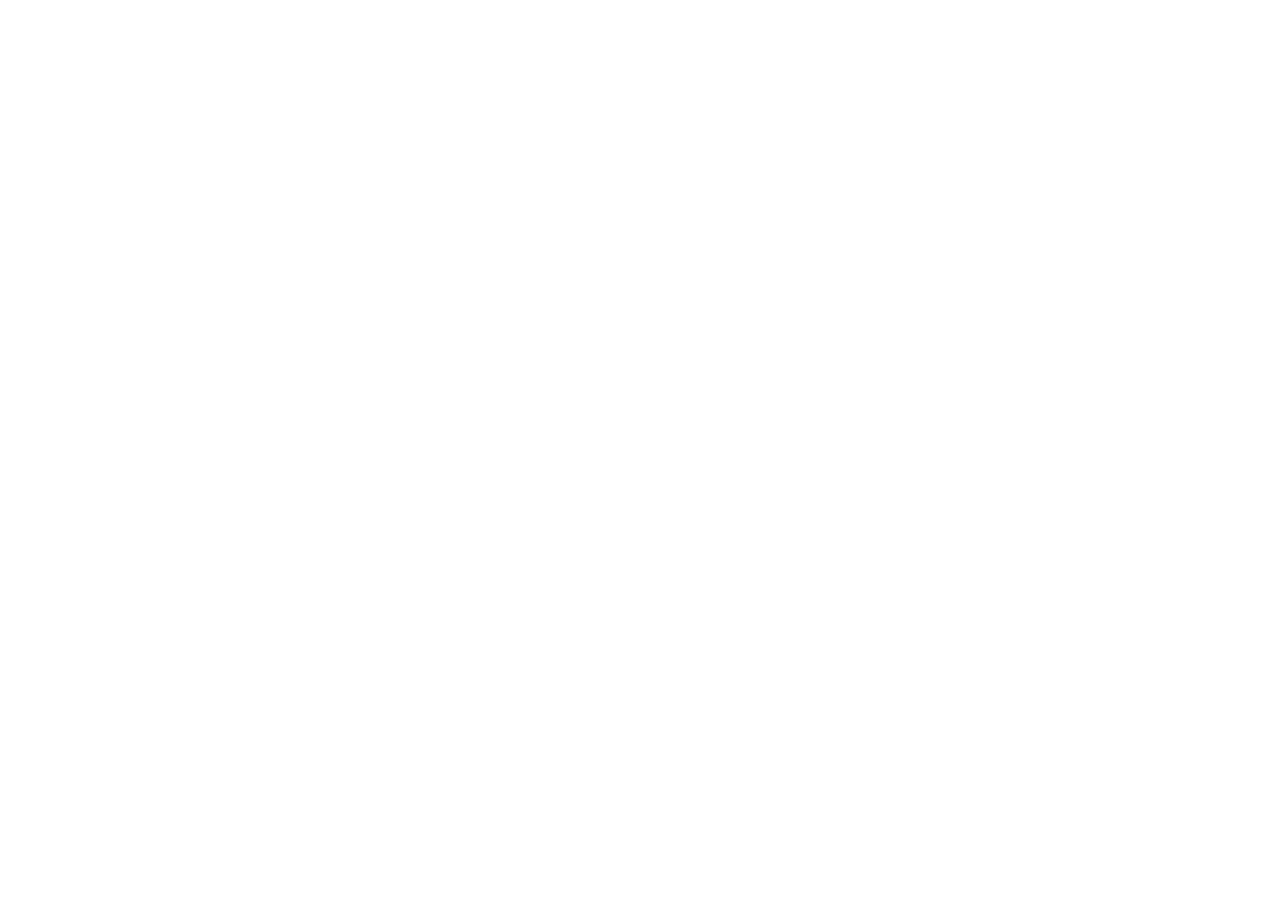
==== index.html @ 752fccca "Initial commit" ====
<!DOCTYPE html>
<html lang="en">
<head>
    <meta charset="UTF-8">
    <meta http-equiv="X-UA-Compatible" content="IE=edge">
    <meta name="viewport" content="width=device-width, initial-scale=1.0">
    <title>Landing page</title>
</head>
<body>
    
</body>
</html>
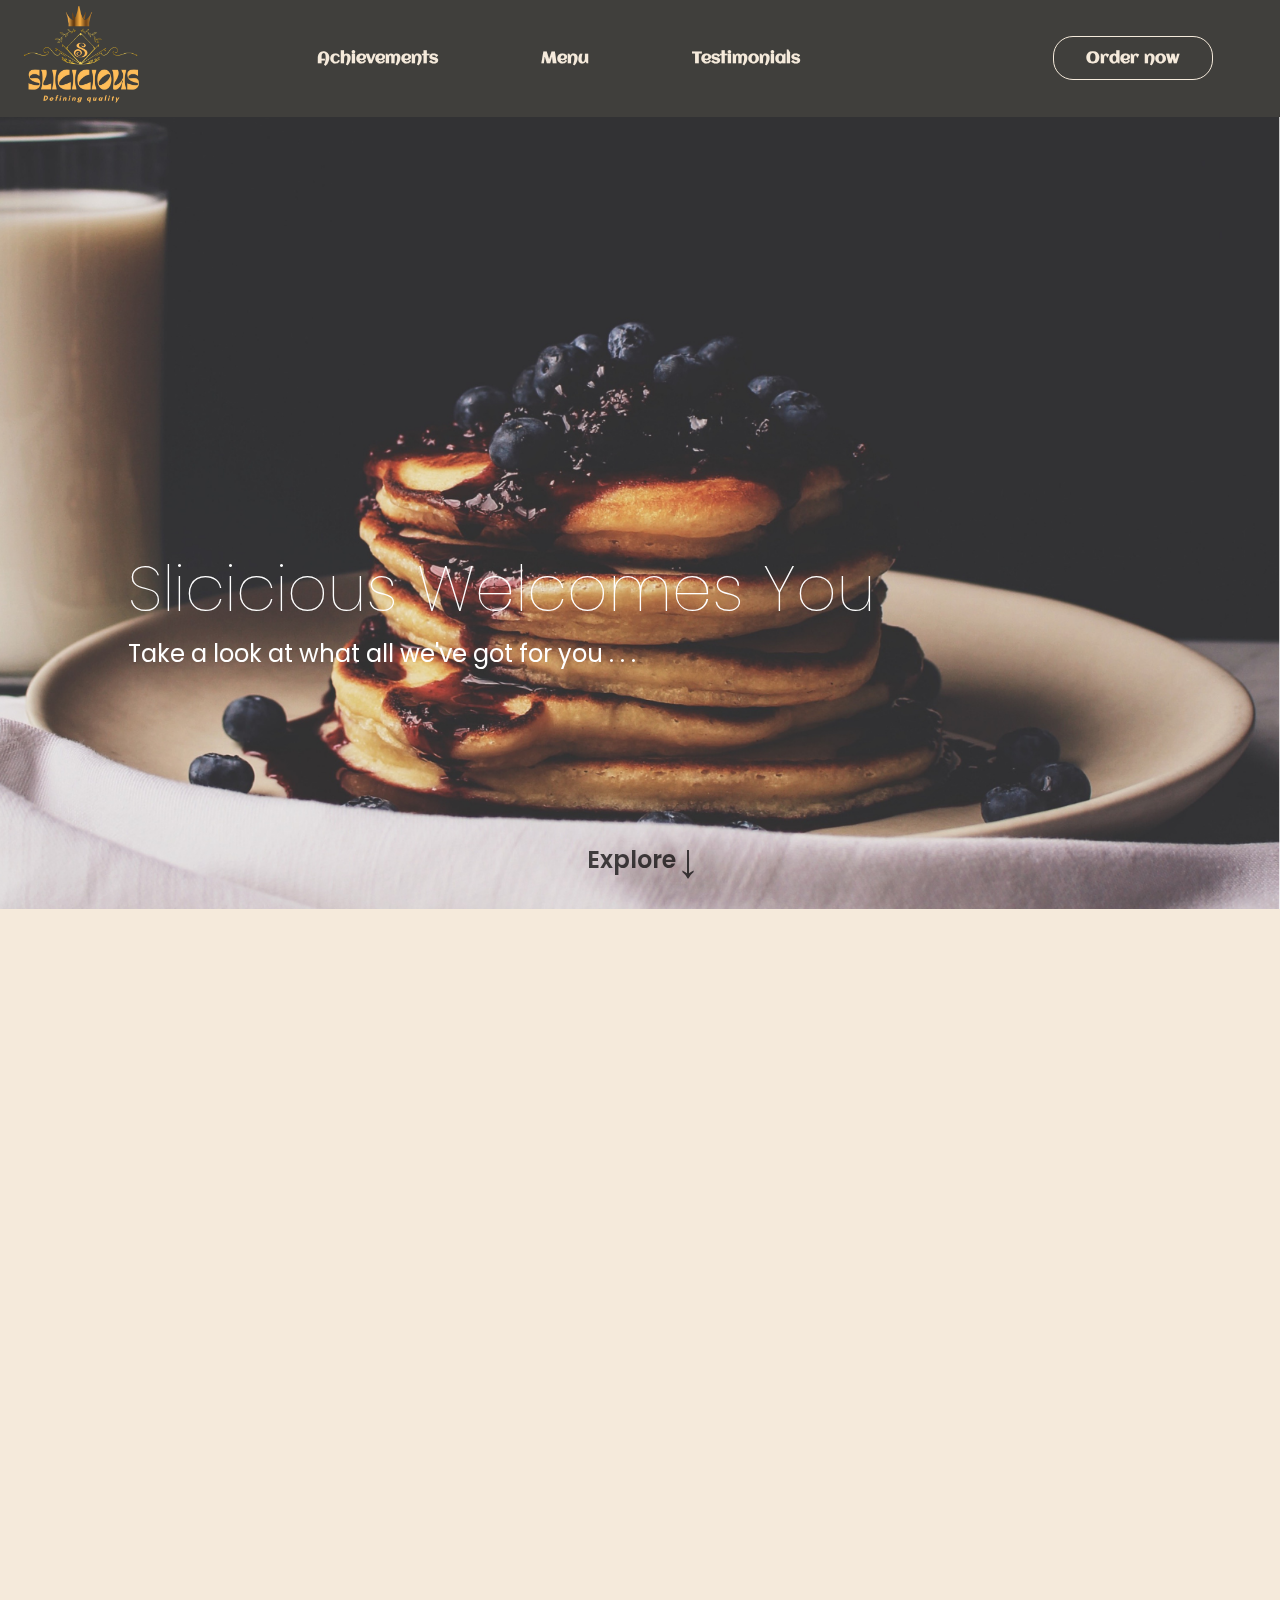
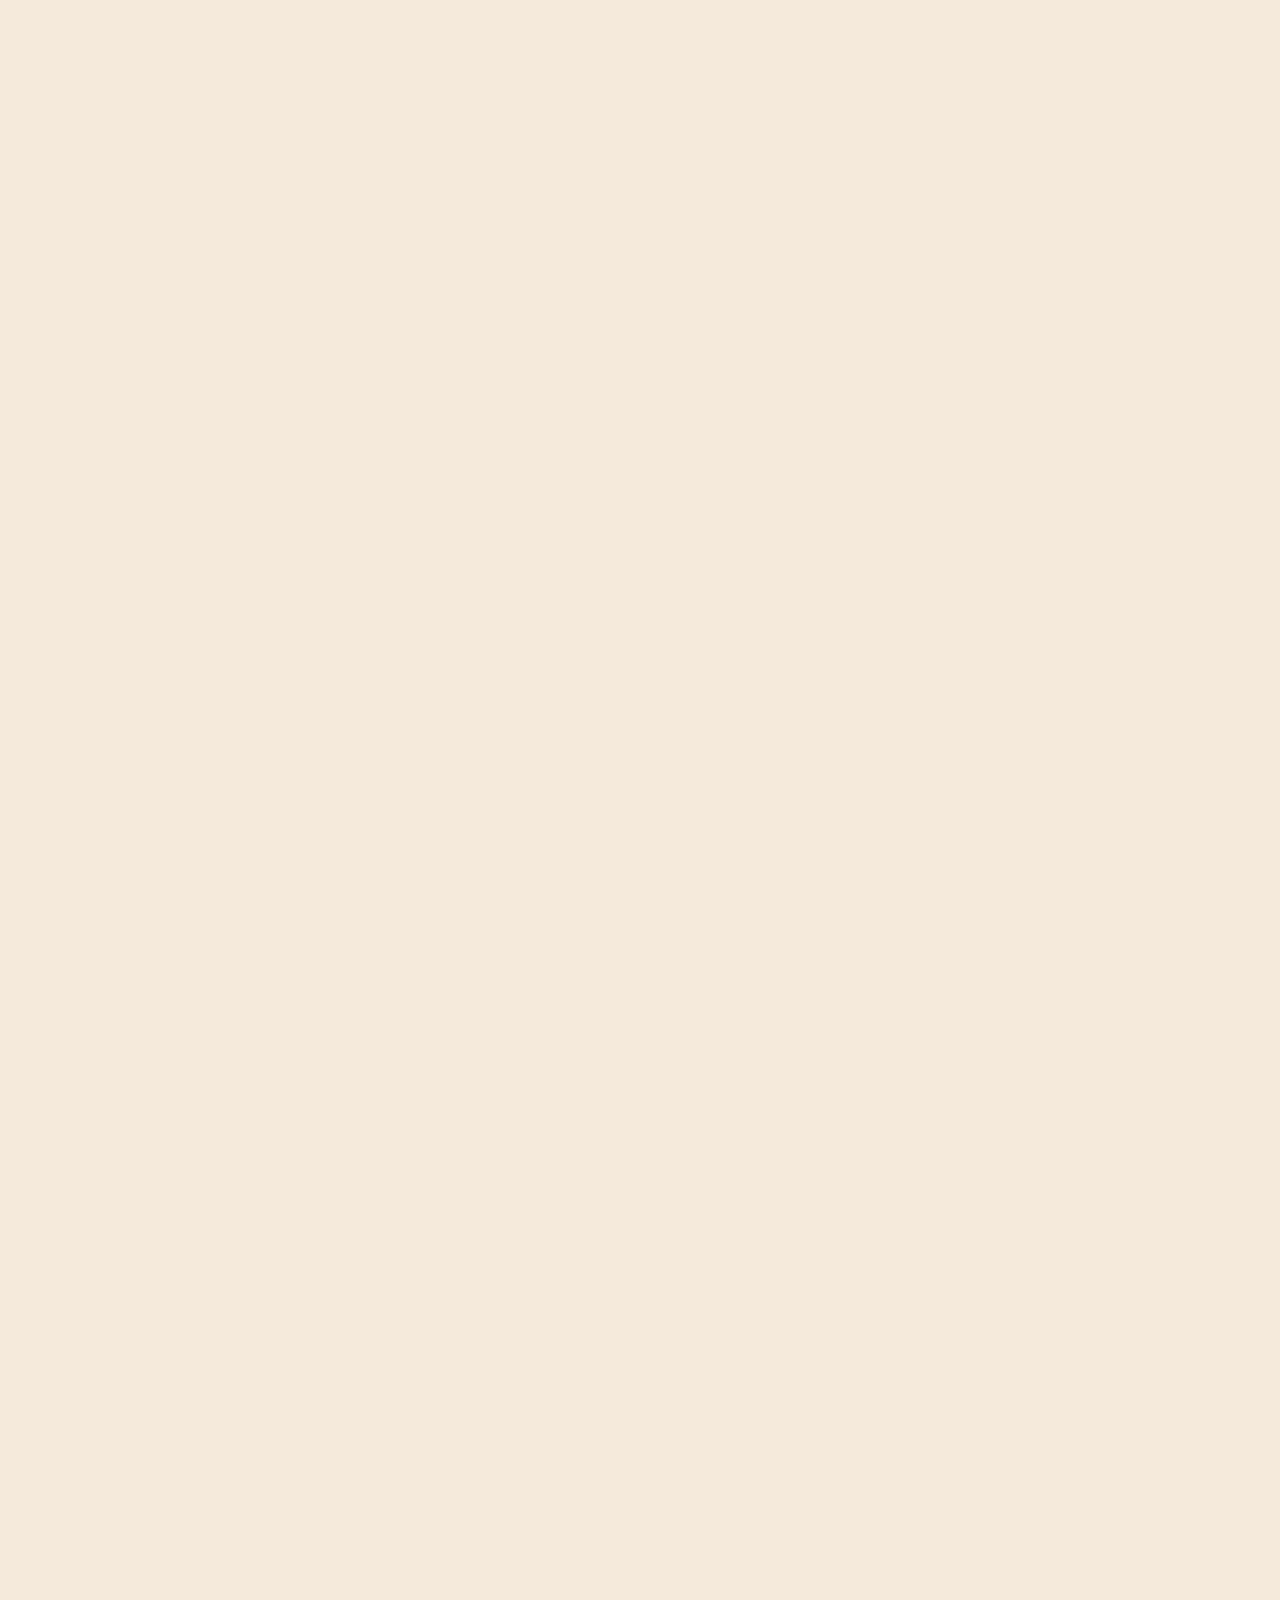
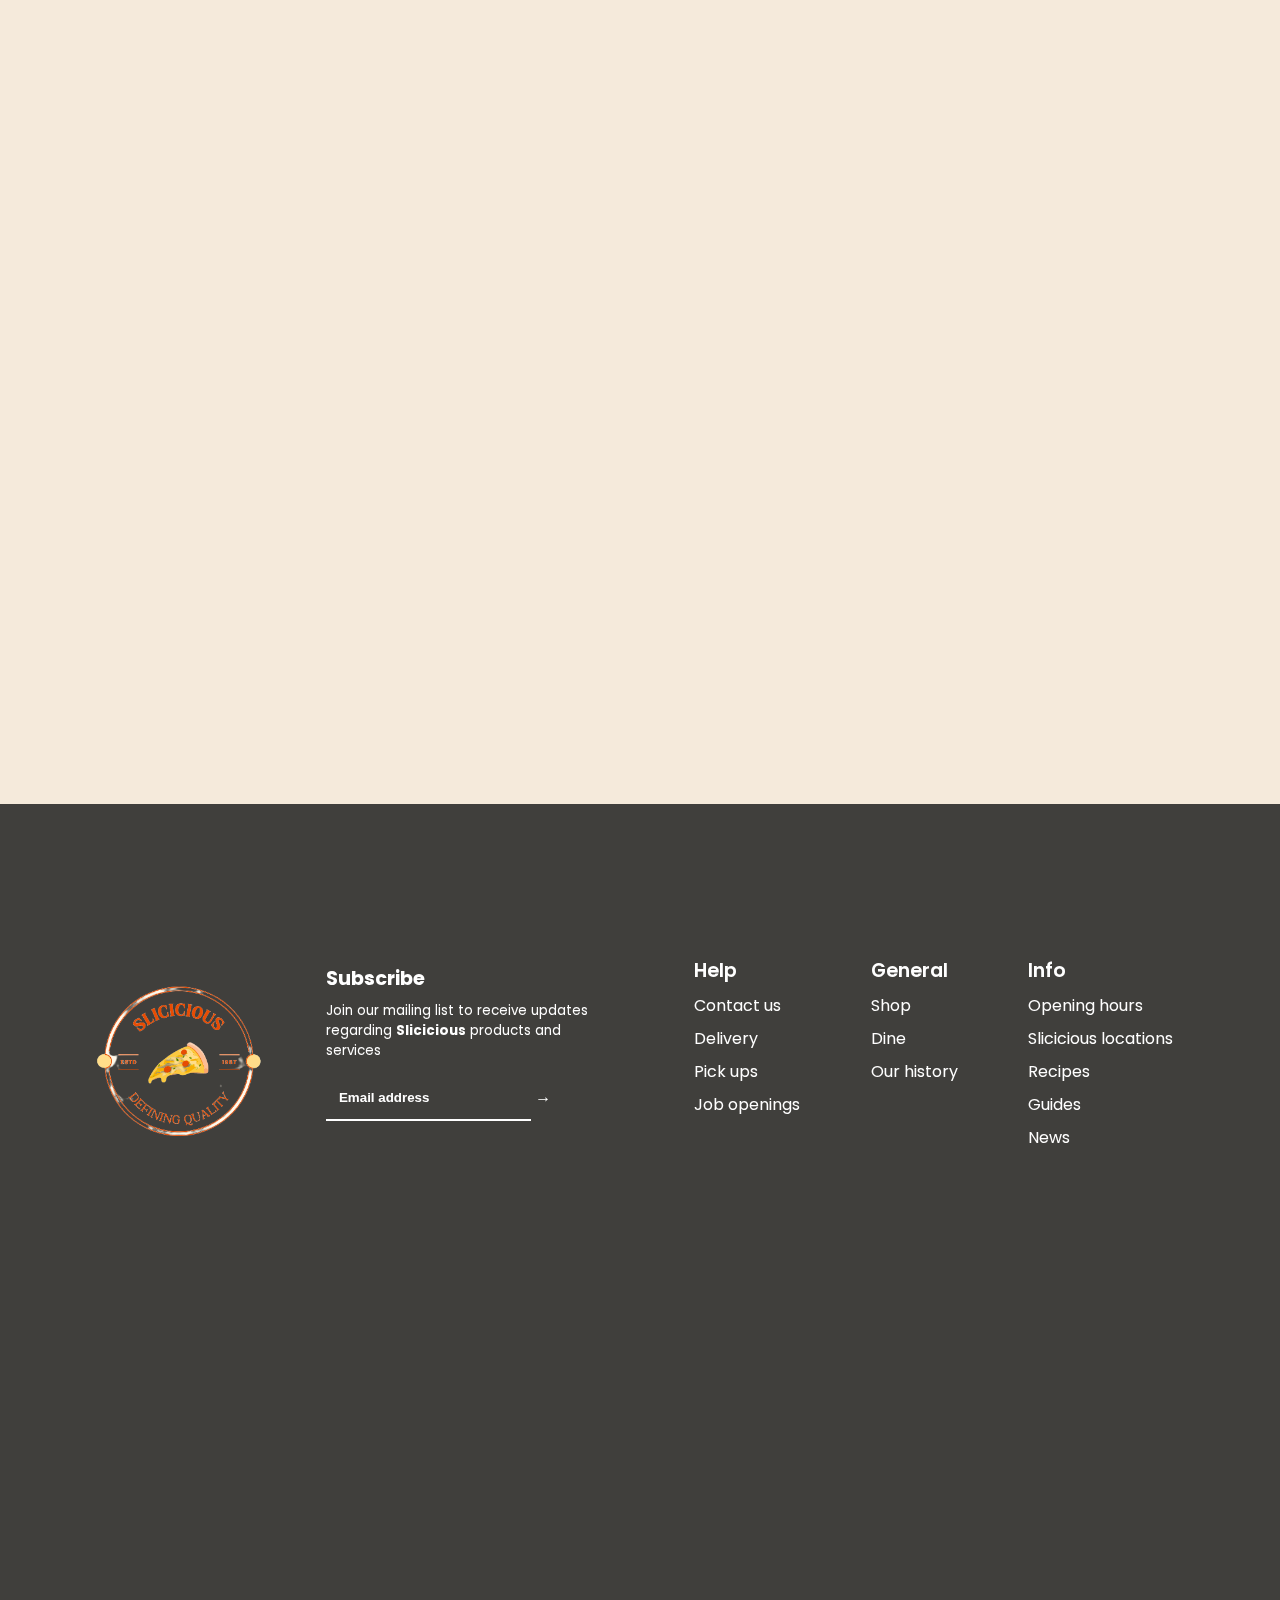
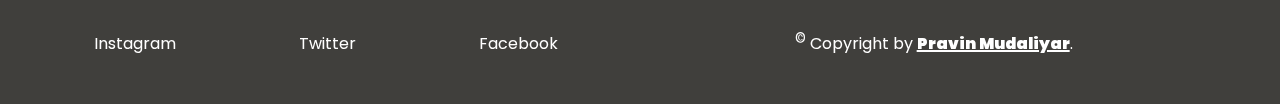
==== commit 5ed6b32e: "Pasted all" ====
--- a/index.html
+++ b/index.html
@@ -1,12 +1,351 @@
 <!DOCTYPE html>
 <html lang="en">
+
 <head>
     <meta charset="UTF-8">
     <meta http-equiv="X-UA-Compatible" content="IE=edge">
     <meta name="viewport" content="width=device-width, initial-scale=1.0">
-    <title>Landing page</title>
+    <title>Slicicious</title>
+    <link rel="stylesheet" href="./css/util.css">
+    <link rel="stylesheet" href="./css/style.css">
+    <!-- As module pattern would be just too much for this complete Web Dev course, just create a new JS file for each feature. -->
+    <script src="./js/navbar.js" defer></script>
+    <script src="./js/carousel.js" defer></script>
+    <script src="./js/menu.js" defer></script>
+    <script src="./js/testimonials.js" defer></script>
+    <script src="./js/modal.js" defer></script>
+    <script src="./js/smoothRevealing.js" defer></script>
 </head>
+
 <body>
-    
+    <div class="follow_along_background | follow_along_background_styling"></div>
+    <div class="void_space hidden"></div>
+    <header class="header | header_styling">
+        <nav class="navigation_bar">
+            <div class="logo_container">
+                <a href="#">
+                    <img src="./img/slicicious-logo-1.png" alt="Slicicious logo" class="restaurant_logo">
+                </a>
+            </div>
+            <ul class="nav_items_container">
+                <li class="nav_item"><a class="nav_link" href="#section--awards">Achievements</a></li>
+                <li class="nav_item"><a class="nav_link" href="#section--menu">Menu</a></li>
+                <li class="nav_item"><a class="nav_link" href="#section--testimonials">Testimonials</a></li>
+                <li class="nav_item active"><a class="btn | btn_modal" href="#">Order now</a></li>
+            </ul>
+        </nav>
+    </header>
+    <main>
+        <section class="hero_section | hero_section_styling">
+            <div class="hero_content_container">
+                <h1 class="hero_title">Slicicious Welcomes You</h1>
+                <p class="hero_description">Take a look at what all we've got for you . . .</p>
+            </div>
+            <div class="explore_more_container">
+                <a href="#">Explore <span class="down_arrow">&darr;</span></a>
+            </div>
+        </section>
+        <!-- Funky carousel: -->
+        <section class="section section--1" id="section--awards">
+            <div class="section_title">
+                <h2 class="section_heading">Something that makes us standout...</h2>
+                <p class="section_intro">The only way to climb at the top: customer satisfaction. That's what has led us to
+                    where we are.</p>
+            </div>
+            <div class="awards_container">
+                <div class="awards_description_container">
+                    <ul class="awards_list_container">
+                        <li>
+                            <span class="award_name">Restaurant of the year 2020-2021</span> => Lorem ipsum dolor sit
+                            amet consectetur, adipisicing elit. Temporibus laboriosam velit, molestiae
+                        </li>
+                        <li>
+                            <span class="award_name">Baker of the year 2019-2020</span> => Lorem ipsum dolor sit amet
+                            consectetur, adipisicing elit. Temporibus laboriosam velit, molestiae
+                        </li>
+                        <li>
+                            <span class="award_name">QSR chain of the year 2021-2022</span> => Lorem ipsum dolor sit
+                            amet consectetur, adipisicing elit. Temporibus laboriosam velit, molestiae
+                        </li>
+                        <li>
+                            <span class="award_name">Independent restaurant of the year 2021-2022</span> => Lorem ipsum
+                            Temporibus laboriosam velit, molestiae
+                        </li>
+                    </ul>
+                </div>
+                <div class="flex_center | carousel_container">
+                    <div class="flex_center | slide | slide_styling slide-1 left_extreme"></div>
+                    <div class="flex_center | slide | slide_styling slide-2 prev_slide"></div>
+                    <div class="flex_center | slide | slide_styling slide-3 active_slide"></div>
+                    <div class="flex_center | slide | slide_styling slide-4 next_slide"></div>
+                    <div class="flex_center | slide | slide_styling slide-5 right_extreme"></div>
+                </div>
+            </div>
+        </section>
+        <!-- "Menu" using Tabbed component: -->
+        <section class="section section--2" id="section--menu">
+            <div class="section_title">
+                <h2 class="section_heading">Our food items that are worth boasting...</h2>
+                <p class="section_intro">The mission is simple: serve delicious and affordable food that showcases our
+                    vision to revolutionize the industry.</p>
+            </div>
+            <div class="menu_container">
+                <div class="menu_tabs_container">
+                    <button class="btn | menu_tab | menu_tab_styling menu_tab--active" data-tab="1">
+                        <!-- <span class="bold">M</span>ost popular -->
+                        <span class="bold">P</span>opular
+                    </button>
+                    <button class="btn | menu_tab | menu_tab_styling" data-tab="2">
+                        <span class="bold">S</span>ides
+                    </button>
+                    <button class="btn | menu_tab | menu_tab_styling" data-tab="3">
+                        <span class="bold">D</span>rinks
+                    </button>
+                </div>
+                <div class="menu_content_container">
+                    <div data-menu-content="1" class="menu_content | menu_content_styling menu_content-1">
+                        <div class="food_items">
+                            <h5 class="food_title | food_title_styling">Egg</h5>
+                            <div class="dish">
+                                <h5 class="dish_title">Masala omelette</h5>
+                                <p>Lorem ipsum dolor sit amet consectetur adipisicing elit. At, recusandae!</p>
+                            </div>
+                            <div class="dish">
+                                <h5 class="dish_title">Egg gravy</h5>
+                                <p>Lorem ipsum dolor sit amet consectetur adipisicing elit. At, recusandae!</p>
+                            </div>
+                            <div class="dish">
+                                <h5 class="dish_title">Egg fried rice</h5>
+                                <p>Lorem ipsum dolor sit amet consectetur adipisicing elit. At, recusandae!</p>
+                            </div>
+                        </div>
+                        <div class="food_items">
+                            <h5 class="food_title | food_title_styling">Pizza</h5>
+                            <div class="dish">
+                                <h5 class="dish_title">Pepperoni Pizza</h5>
+                                <p>Lorem ipsum dolor sit amet consectetur adipisicing elit. At, recusandae!</p>
+                            </div>
+                            <div class="dish">
+                                <h5 class="dish_title">Cheesy Vegetable Pizza</h5>
+                                <p>Lorem ipsum dolor sit amet consectetur adipisicing elit. At, recusandae!</p>
+                            </div>
+                            <div class="dish">
+                                <h5 class="dish_title">Tandoori Paneer Pizza</h5>
+                                <p>Lorem ipsum dolor sit amet consectetur adipisicing elit. At, recusandae!</p>
+                            </div>
+                        </div>
+                    </div>
+                    <div data-menu-content="2" class="menu_content | menu_content_styling menu_content-2 hidden">
+                        <div class="food_items">
+                            <h5 class="food_title | food_title_styling">Salads</h5>
+                            <div class="dish">
+                                <h5 class="dish_title">Tomato Salad with Mint</h5>
+                                <p>Lorem ipsum dolor sit amet consectetur adipisicing elit. At, recusandae!</p>
+                            </div>
+                            <div class="dish">
+                                <h5 class="dish_title">Sprouted Mung Bean Salad</h5>
+                                <p>Lorem ipsum dolor sit amet consectetur adipisicing elit. At, recusandae!</p>
+                            </div>
+                            <div class="dish">
+                                <h5 class="dish_title">Avocado Salad</h5>
+                                <p>Lorem ipsum dolor sit amet consectetur adipisicing elit. At, recusandae!</p>
+                            </div>
+                        </div>
+                        <div class="food_items">
+                            <h5 class="food_title | food_title_styling">Dumplings</h5>
+                            <div class="dish">
+                                <h5 class="dish_title">Chilly Momo</h5>
+                                <p>Lorem ipsum dolor sit amet consectetur adipisicing elit. At, recusandae!</p>
+                            </div>
+                            <div class="dish">
+                                <h5 class="dish_title">Tandoori Momo</h5>
+                                <p>Lorem ipsum dolor sit amet consectetur adipisicing elit. At, recusandae!</p>
+                            </div>
+                            <div class="dish">
+                                <h5 class="dish_title">Kesari Modak</h5>
+                                <p>Lorem ipsum dolor sit amet consectetur adipisicing elit. At, recusandae!</p>
+                            </div>
+                        </div>
+                    </div>
+                    <div data-menu-content="3" class="menu_content | menu_content_styling menu_content-3 hidden">
+                        <div class="food_items">
+                            <h5 class="food_title | food_title_styling">Soft Drinks</h5>
+                            <div class="dish">
+                                <h5 class="dish_title">Diet Coke</h5>
+                                <p>Lorem ipsum dolor sit amet consectetur adipisicing elit. At, recusandae!</p>
+                            </div>
+                            <div class="dish">
+                                <h5 class="dish_title">Coke Zero</h5>
+                                <p>Lorem ipsum dolor sit amet consectetur adipisicing elit. At, recusandae!</p>
+                            </div>
+                            <div class="dish">
+                                <h5 class="dish_title">Coca Cola</h5>
+                                <p>Lorem ipsum dolor sit amet consectetur adipisicing elit. At, recusandae!</p>
+                            </div>
+                        </div>
+                        <div class="food_items">
+                            <h5 class="food_title | food_title_styling">Beverages</h5>
+                            <div class="dish">
+                                <h5 class="dish_title">Lassi</h5>
+                                <p>Lorem ipsum dolor sit amet consectetur adipisicing elit. At, recusandae!</p>
+                            </div>
+                            <div class="dish">
+                                <h5 class="dish_tile">Masala Chaas</h5>
+                                <p>Lorem ipsum dolor sit amet consectetur adipisicing elit. At, recusandae!</p>
+                            </div>
+                            <div class="dish">
+                                <h5 class="dish_tile">Neera</h5>
+                                <p>Lorem ipsum dolor sit amet consectetur adipisicing elit. At, recusandae!</p>
+                            </div>
+                        </div>
+                    </div>
+                </div>
+            </div>
+        </section>
+        <!-- Follow along dropdown for "Tesimonials": -->
+        <section class="section section--3" id="section--testimonials">
+            <div class="section_title">
+                <h2 class="section_heading">Here's what our Happy clients wish to say...</h2>
+                <p class="section_intro">The quality we serve is what makes the guests want to return week after
+                    week.</p>
+            </div>
+            <div class="testimonials_container">
+                <div class="testimonial">
+                    <div class="testimonial_header">
+                        <div class="ratings_container">&#9734; &#9734; &#9734; &#9734; &#9733;</div>
+                        <div class="testimonial_profile_container">
+                            <img class="testimonial_photo | testimonial_photo_styling" src="./img/profile-avatar.png"
+                                alt="testimonial_avatar">
+                            <div class="testimonal_identity">
+                                <h5>Gordon Ramsay</h5>
+                                <p>Johnstone, UK</p>
+                            </div>
+                        </div>
+                    </div>
+                    <div class="testimonial_dropdown | testimonial_dropdown_styling">
+                        <p>Thank you for the dinner last night. It was amazing!! I have to say it’s the best meal I've
+                            had in quite some time. You will definitely be seeing more of me eating at your
+                            establishment.
+                            My wife was very impressed and we can’t wait for our parents to come visit so that we can
+                            share our new favorite place with them.</p>
+                    </div>
+                </div>
+                <div class="testimonial">
+                    <div class="testimonial_header">
+                        <div class="ratings_container">&#9734; &#9734; &#9734; &#9734; &#9733;</div>
+                        <div class="testimonial_profile_container">
+                            <img class="testimonial_photo | testimonial_photo_styling" src="./img/profile-avatar.png"
+                                alt="testimonial_avatar">
+                            <div class="testimonal_identity">
+                                <h5>Virat Kohli</h5>
+                                <p>Delhi, India</p>
+                            </div>
+                        </div>
+                    </div>
+                    <div class="testimonial_dropdown | testimonial_dropdown_styling">
+                        <p>WOW!!! What an outstanding dinner you prepared on the Friday evening!!! It was
+                            an honor for me to be invited and experience firsthand your incredible culinary gift!
+                            Mozzarella Pizza seems soooooooo inadequate!
+                        </p>
+                    </div>
+                </div>
+                <div class="testimonial">
+                    <div class="testimonial_header">
+                        <div class="ratings_container">&#9734; &#9734; &#9734; &#9734; &#9733;</div>
+                        <div class="testimonial_profile_container">
+                            <img class="testimonial_photo | testimonial_photo_styling" src="./img/profile-avatar.png"
+                                alt="testimonial_avatar">
+                            <div class="testimonal_identity">
+                                <h5>Park Jimin</h5>
+                                <p>Busan, S Korea</p>
+                            </div>
+                        </div>
+                    </div>
+                    <div class="testimonial_dropdown | testimonial_dropdown_styling">
+                        <p>Everyone had a wonderful time at <strong>The Slicicious</strong> last night.
+                            As expected, the food was delicious and our servers were so friendly and helpful – we loved
+                            them! It was a delightful experience all round. Thank you so much for hosting us. We hope we
+                            can come back again soon.</p>
+                    </div>
+                </div>
+            </div>
+        </section>
+        <!-- Maybe for "lazy loading": Have images of social-media, etc. and show lazy loading -->
+        <!-- <section class="section section--3" id="section--contact">
+            <div class="section_title">
+                <h2 class="section_heading">Help us know you better...</h2>
+                <p class="section_intro">Get in touch with us to understand how we became the leading marketer, with 95% customer retention rate via social links.</p>
+            </div>
+        </section> -->
+    </main>
+    <footer class="footer | footer_styling" id="follow--footer">
+        <div class="following_media">
+            <div class="logo_container">
+                <img style="background-color: transparent;" src="./img/slicicious-logo-2.png" alt="Slicicious logo">
+            </div>
+            <div class="subscribe">
+                <h6 class="subscribe_title">Subscribe</h6>
+                <p class="subscribe_description">Join our mailing list to receive updates regarding
+                    <strong>Slicicious</strong> products and services
+                </p>
+                <form>
+                    <label for="email">
+                        <input class="subscribe_email_input" type="email" id="email" placeholder="Email address"> &rarr;
+                    </label>
+                </form>
+            </div>
+            <div class="social_media">
+                <a href="#">Instagram</a>
+                <a href="#">Twitter</a>
+                <a href="#">Facebook</a>
+            </div>
+        </div>
+        <!-- <div class="opening_hours"></div> -->
+        <div class="footer_extras">
+            <ul class="help">
+                <li class="footer_extras_title">Help</li>
+                <li><a href="#">Contact us</a></li>
+                <li><a href="#">Delivery</a </li>
+                <li><a href="#">Pick ups</a></li>
+                <li><a href="#">Job openings</a></li>
+            </ul>
+            <ul class="general">
+                <li class="footer_extras_title">General</li>
+                <li><a href="#">Shop</a></li>
+                <li><a href="#">Dine</a></li>
+                <li><a href="#">Our history</a></li>
+            </ul>
+            <ul class="info">
+                <li class="footer_extras_title">Info</li>
+                <li><a href="#">Opening hours</a></li>
+                <li><a href="#">Slicicious locations</a></li>
+                <li><a href="#">Recipes</a></li>
+                <li><a href="#">Guides</a></li>
+                <li><a href="#">News</a></li>
+            </ul>
+            <p class="footer_copyright"> <sup>&copy;</sup> Copyright by <a href="#" class="author_footer">Pravin
+                    Mudaliyar</a>.</p>
+        </div>
+    </footer>
+    <div class="modal | modal_styling | invisible xTranslated_modal">
+        <h2 class="modal_title">Let us know the mouth-watering dish you wish to enjoy</h2>
+        <form class="modal_form | modal_form_styling">
+            <label for="recipe-name">
+                Recipe <input class="modal_form_input" type="text" id="recipe-name">
+            </label>
+            <label for="quantity">
+                Quantity <input class="modal_form_input" type="number" id="quantity">
+            </label>
+            <label for="address">
+                Address <textarea class="modal_form_input" id="address" cols="22"
+                    placeholder="Enter your home address"></textarea>
+            </label>
+            <input type="submit" class="btn order_btn" value="Order &rarr;">
+        </form>
+    </div>
+    <div class="overlay | overlay_styling | invisible">
+        <div class="close_modal_btn">&times;</div>
+    </div>
 </body>
+
 </html>--- a/css/util.css
+++ b/css/util.css
@@ -0,0 +1,171 @@
+@import url('https://fonts.googleapis.com/css2?family=Aclonica&family=Great+Vibes&family=Poppins:ital,wght@0,200;0,300;0,400;0,500;0,600;0,700;0,800;0,900;1,200;1,400&display=swap');
+
+*,
+*::before,
+*::after {
+    /* margin: 0;
+    padding: 0; */
+    box-sizing: border-box;
+}
+
+:root {
+    /*
+    ff-primary, ff-serif, fw-n, fw-m, fw-b, fs-1, fs-2, fs-h1(h1 tag), fs-p(p tag).
+    */
+    --ff-primary: 'Poppins', sans-serif;
+    --ff-secondary: 'Aclonica', sans-serif;
+    --ff-cursive: 'Great Vibes', cursive;
+
+    --clr-light-100: white;
+
+    /* TODO: Changes made here should be copied to Notion's util-file: */
+
+    --clr-primary-100: rgb(245, 234, 219);
+    --clr-primary-200: rgba(205, 181, 117, .3);
+    --clr-primary-300: rgb(205, 181, 117);
+    --clr-primary-400: rgba(106, 109, 90, .6);
+    --clr-primary-500: rgb(106, 109, 90);
+
+    --clr-secondary-100: rgb(234, 133, 86, .5);
+    --clr-secondary-200: rgb(234, 133, 86);
+    --clr-secondary-300: rgb(161, 92, 61);
+    --clr-secondary-300-opacity: rgb(161, 92, 61, .5);
+    --clr-secondary-400: rgb(64, 63, 60);
+    --clr-secondary-400-opacity: rgb(64, 63, 60, .5);
+
+    --clr-headings: var(--clr-secondary-300);
+    --clr-paragraphs: rgb(91, 91, 87);
+
+    /* --clr-accent-500: red;
+    --clr-accent-200: green; */
+
+    --fw-light: 300;
+    --fw-regular: 400;
+    --fw-semi-bold: 600;
+    --fw-bold: 700;
+    --fw-bolder: 900;
+
+    /* 
+    --fs-300: 0.8rem;
+    --fs-body: var(--fs-400);
+    --fs-primary-heading: var(--fs-800);
+    --fs-secondary-heading: var(--fs-700);
+    --fs-nav: var(--fs-500);
+    --fs-button: var(--fs-300);
+    */
+
+    --border-rad1: 10px;
+
+    --border1: 2px solid rgba(0, 0, 0, 0.082);
+
+    --transition-1: 400ms ease-in-out;
+
+    --shadow-1: 0 6px 0 0 rgba(0, 0, 0, 0.196);
+    --shadow-2: 0 2px 8px rgba(0, 0, 0, 0.5);
+    --monochrome-shadow: 0 2px 7px rgba(255, 255, 255, 0.4);
+
+    --linear-gradient-direction: to top right;
+    --gradient-primary: linear-gradient(var(--linear-gradient-direction), var(--clr-primary-background-100), var(--clr-primary-background-200));
+    --gradient-secondary: linear-gradient(var(--linear-gradient-direction), var(--clr-secondary-100), var(--clr-secondary-background-300));
+
+    --header-height: 13vh;
+    --awards-description-container-width: 40%;
+    --menu-tabs-container: 20%;
+}
+
+/* html {
+    font-size: 62.5%;  .. Even used in Jonas sir's Bankist source code.
+} */
+
+html,
+body {
+    min-height: 100%;
+}
+
+h1,
+h2,
+h3,
+h4,
+h5,
+h6,
+p {
+    margin: 0;
+}
+
+body {
+    margin: 0;
+    padding: 0;
+    font-family: var(--ff-primary);
+    /* background-image: var(--gradient-primary); */
+    background-color: var(--clr-primary-100);
+    /* text-shadow: 4px 4px 4px #aaa; */
+}
+
+/* Make images easier to work with (Andy bell reset) */
+img,
+picture,
+svg {
+    max-width: 100%;
+    display: block;
+}
+
+a,
+a:hover,
+a:focus,
+a:active {
+    text-decoration: none;
+    color: inherit;
+}
+
+ul {
+    margin: 0;
+    padding: 0;
+}
+
+li {
+    list-style: none;
+}
+
+.flex_center {
+    display: flex;
+    justify-content: center;
+    align-items: center;
+}
+
+.btn {
+    border: none;
+    /* outline: none; */
+    background: none;
+    line-height: 1;
+
+    cursor: pointer;
+
+    /* For background-color to change swiftly when focused: */
+    transition: all 0.3s;
+}
+
+/* .btn:focus {
+    outline: none;
+    background-color: rgba(255, 255, 255, 0.8);
+} */
+
+.input {
+    border: none;
+    border-radius: var(--border-rad1);
+    padding: 4px;
+    outline: none;
+    transition: all 300ms ease-in-out;
+    /* Cuz the transition is applied to "all", even outline will be transitioned */
+    text-align: center;
+    background-color: rgba(255, 255, 255, 0.3);
+    text-overflow: ellipsis;
+}
+
+.input:focus {
+    outline: 1px solid #ccc;
+    background-color: rgba(255, 255, 255, 0.7);
+}
+
+input::placeholder {
+    color: rgba(0, 0, 0, 0.749);
+}
--- a/css/style.css
+++ b/css/style.css
@@ -0,0 +1,846 @@
+/* TODO: Separation between styling classes and layout classes */
+/* TODO: Upgrade typography and color scheme */
+/* TODO: How to achieve a complex 2-column layout using flexbox. Check K_P flexbox tutorials */
+
+
+/* Navbar */
+.void_space {
+    height: var(--header-height);
+}
+
+.header {
+    height: var(--header-height);
+    width: 100%;
+    z-index: 50;
+}
+
+.header_styling {
+    font-weight: var(--fw-bold);
+    font-family: var(--ff-secondary);
+    padding: 0 1em;
+    color: var(--clr-primary-100);
+    background-color: var(--clr-secondary-400);
+    /* transition: background-color 800ms cubic-bezier(1,0,0,1); */
+}
+
+/* REMEMBER: Consider not having this sticky effect for the promotion video, as it looks messy! */
+.header.sticky {
+    position: fixed;
+    top: 0;
+    left: 0;
+    background-color: var(--clr-primary-100);
+    color: var(--clr-secondary-400);
+    box-shadow: var(--shadow-2);
+    animation: sticky_nav_animation 1000ms ease-in-out 1;
+}
+
+.navigation_bar {
+    display: flex;
+    justify-content: space-between;
+    align-items: center;
+    height: 100%;
+}
+
+.navigation_bar .logo_container {
+    width: 20%;
+    height: 100%;
+}
+
+.restaurant_logo {
+    max-height: 100%;
+    transition: opacity var(--transition-1);
+}
+
+.nav_items_container {
+    display: flex;
+    flex-grow: 1;
+    justify-content: space-around;
+    align-items: center;
+}
+
+.nav_item {
+    transition: transform var(--transition-1),
+        opacity var(--transition-1);
+}
+
+.nav_item:nth-last-child(1) {
+    margin-left: 15%;
+}
+
+.btn_modal {
+    border: 1px solid var(--clr-primary-100);
+    border-radius: 20px;
+    padding: .8em 2em;
+}
+
+.btn_modal:hover {
+    color: var(--clr-light-100);
+    background-color: var(--clr-primary-300);
+}
+
+/*
+Works in Chrome but not in FireFox:
+.nav_item:has(.btn_modal:active) {
+    transform: translateY(10px);
+} */
+
+.nav_item.active:active {
+    transform: translateY(5px);
+}
+
+.header.sticky .btn_modal {
+    border: 1px solid var(--clr-secondary-400);
+}
+
+/* Hero section: */
+.hero_section {
+    display: flex;
+    position: relative;
+    height: calc(101vh - var(--header-height));
+}
+
+.hero_section_styling {
+    padding: 2em;
+    background-image: url(../img/hero-image.png);
+    background-size: cover;
+    background-position: bottom;
+}
+
+.hero_content_container {
+    position: absolute;
+    left: 10%;
+    bottom: 30%;
+    color: white;
+}
+
+.hero_title {
+    font-size: 4rem;
+    font-weight: var(--fw-light);
+
+    /* Only for the promotional video (as font-weight 100 wasn't imported from the Google-fonts): */
+    font-weight: 100;
+}
+
+.hero_description {
+    font-size: x-large;
+}
+
+.explore_more_container {
+    text-align: center;
+    width: 100%;
+    align-self: flex-end;
+    color: rgba(0, 0, 0, .7);
+    font-size: 1.5rem;
+    font-weight: var(--fw-semi-bold);
+}
+
+.down_arrow {
+    /* For transform to work: */
+    display: inline-block;
+    animation: updown_animation 2000ms ease infinite;
+    /* We're able to observe the heartbeat kind of effect cuz in the @keyframes, we're resetting to transform. And over here, it again scales back. */
+    transform: scale(2);
+}
+
+/* General structure: */
+/* .section:not(.footer) { */
+.section {
+    padding: 8em 6em;
+    border-top: 2px solid #ddd;
+    transition: transform 1200ms ease-in-out,
+        opacity 2000ms ease-in-out;
+}
+
+.section--hidden {
+    /* transform: translateY(15rem); */
+    transform: translateY(10rem);
+    opacity: 0;
+}
+
+.section_title {
+    display: flex;
+    flex-direction: column;
+    /* justify-content: center; */
+    align-items: center;
+    margin-bottom: 5rem;
+}
+
+.section_heading {
+    font-size: 3rem;
+    font-weight: var(--fw-regular);
+    color: var(--clr-headings);
+}
+
+.section_intro {
+    font-size: larger;
+    font-family: var(--ff-secondary);
+    text-align-last: center;
+}
+
+/* Awards section: */
+/* https://www.restaurantindia.org/congress/award_registration.php */
+/* https://www.restaurantindia.in/awards/2022/delhi/ */
+
+.awards_container {
+    display: flex;
+}
+
+.awards_description_container {
+    width: var(--awards-description-container-width);
+}
+
+.awards_list_container {
+    /* border-left: 5px solid red;
+    border-radius: var(--border-rad1); */
+    border-left: 5px solid var(--clr-secondary-200);
+    border-radius: 15px;
+    padding-left: 2.5em;
+    padding-right: 1em;
+    line-height: 1.7;
+}
+
+.awards_list_container li {
+    list-style-type: '🏆';
+    padding: 0 .4em;
+    margin-bottom: .7rem;
+    font-family: var(--ff-cursive);
+    font-size: 1.3rem;
+}
+
+.award_name {
+    font-weight: var(--fw-bold);
+    text-decoration: 2px underline black;
+    font-family: var(--ff-secondary);
+    font-size: 1rem;
+}
+
+/* Carousel: */
+
+.carousel_container {
+    position: relative;
+    width: calc(100% - var(--awards-description-container-width));
+}
+
+.slide {
+    position: absolute;
+    height: 25rem;
+    width: 43%;
+}
+
+.slide_styling {
+    background-color: var(--clr-primary-100);
+    color: var(--clr-primary-300);
+    border-radius: var(--border-rad1);
+    outline: 3px solid;
+    outline-offset: -10px;
+    transition: transform 800ms cubic-bezier(.45, 1.27, .86, 1.37);
+    background-size: contain;
+    background-position: center;
+}
+
+.slide-1 {
+    background-image: url(../img/award-1.png);
+}
+
+.slide-2 {
+    background-image: url(../img/award-2.png);
+}
+
+.slide-3 {
+    background-image: url(../img/award-3.png);
+    background-size: cover;
+    background-position: top;
+}
+
+.slide-4 {
+    background-image: url(../img/award-4.png);
+}
+
+.slide-5 {
+    background-image: url(../img/award-5.png);
+}
+
+.active_slide {
+    z-index: 2;
+}
+
+.prev_slide {
+    /* Didn't make a CSS variable for this repetition cuz the value of this declaration is -ve whereas +ve in the next declaration. */
+    transform: translateX(-250px) scale(0.7);
+    opacity: .6;
+    cursor: pointer;
+}
+
+.next_slide {
+    transform: translateX(250px) scale(0.7);
+    opacity: .6;
+    cursor: pointer;
+}
+
+/* Menu + Tabbed components: */
+.menu_container {
+    display: flex;
+    align-items: center;
+    width: 95%;
+}
+
+.menu_tabs_container {
+    display: flex;
+    flex-direction: column;
+    justify-content: space-around;
+    height: 30rem;
+    width: var(--menu-tabs-container);
+}
+/* Inspect the "menu_tabs_container" to understand how the tabs are structured.  */
+
+.menu_tab {
+    position: relative;
+    /* Even though I don't prefer giving width to a button, this design needs to have the button of same sizes!	 */
+    width: 75%;
+}
+
+.menu_tab_styling {
+    background-color: #a9a9a9;
+    padding: 1em 2em;
+    border-radius: 10px;
+    color: white;
+    transform: rotate(-90deg);
+    border-radius: 100% 100% 0 0;
+    font-size: larger;
+    opacity: .6;
+    /* transition: opacity 400ms cubic-bezier(.6, .04, .98, .34); */
+}
+
+.menu_tab::before {
+    content: "";
+    position: absolute;
+    height: 10px;
+    width: 20px;
+    background-color: black;
+    right: 50%;
+    top: -10px;
+    transform: translateX(50%);
+    border-radius: 10px 10px 0 0;
+}
+
+.menu_tab--active {
+    opacity: 1;
+    border-bottom: 5px solid rgb(71, 62, 62, .7);
+
+    /* Have the transition-duration below same as that of JS: */
+    transition: border-bottom 700ms cubic-bezier(0, 1.1, 1, 1.86);
+
+    /* transform: rotate(-90deg) translateY(40px); */
+}
+
+/* .menu_tab--active::after {
+    content: "";
+    position: absolute;
+    width: 100%;
+    height: 5px;
+    background-color: rgb(71, 62, 62, .7);
+    left: 0;
+    bottom: 0;
+} */
+
+.bold {
+    font-weight: bolder;
+}
+
+/* https://www.fatchoynyc.com/menu */
+/* https://basil-demo.squarespace.com/menu-basil */
+/* https://pacific-demo.squarespace.com/?nochrome=true */
+/* https://www.wix.com/demone2/italian-cuisine/menu */
+/* https://preview.themeforest.net/item/giardino-an-italian-restaurant-cafe-wordpress-theme/full_screen_preview/23069531 */
+/* https://www.wix.com/demone2/vegetarian-restauran/menu */
+/* https://www.wix.com/demone2/mixology-bar/menu */
+
+.menu_content_container {
+    width: calc(100% - var(--menu-tabs-container));
+    align-self: stretch;
+}
+
+.menu_content {
+    /* position: relative; */
+    height: 100%;
+    display: flex;
+    flex-direction: column;
+    justify-content: space-between;
+}
+
+.menu_content_styling {
+    color: white;
+    padding: 1em;
+    border-radius: 5px;
+
+    /* Just for the promotional video: */
+    margin-left: -7%;
+    
+    background-size: cover;
+    background-position: center;
+    transition: opacity var(--transition-1);
+}
+
+.menu_content-1 {
+    background-image: url(../img/food-1.png);
+}
+
+.menu_content-2 {
+    background-image: url(../img/food-2.png);
+}
+
+.menu_content-3 {
+    background-image: url(../img/food-3.png);
+}
+
+.menu_content.transparent {
+    opacity: 0;
+}
+
+.food_items {
+    display: flex;
+    flex-wrap: wrap;
+}
+
+.food_title {
+    position: relative;
+    width: 100%;
+}
+
+.food_title_styling {
+    font-size: xx-large;
+    text-align: center;
+    margin: 1rem 0 2rem;
+}
+
+.food_title::after {
+    content: '';
+    position: absolute;
+    height: 2px;
+    width: 20%;
+    background-color: aqua;
+    left: 50%;
+    bottom: -10px;
+    transform: translateX(-50%);
+}
+
+.dish {
+    width: 33%;
+    text-align-last: center;
+}
+
+.dish_title {
+    text-align: center;
+    font-size: large;
+}
+
+/* Testimonials and follow-along: */
+.follow_along_background {
+    position: fixed;
+    top: 0;
+    left: 0;
+    z-index: -1;
+
+    /* height: 10rem;
+    width: 10rem; */
+}
+
+.follow_along_background_styling {
+    background-color: var(--clr-light-100);
+    box-shadow: var(--shadow-2);
+    opacity: 0;
+    border-radius: 10px;
+    /* transition: transform var(--transition-1),
+    height var(--transition-1), width var(--transition-1), opacity var(--transition-1); */
+    transition: all 0.6s, opacity 0.4s, transform 0.5s;
+}
+
+.follow_along_background.open {
+    opacity: 1;
+}
+
+.follow_along_background::before {
+    content: '';
+    position: absolute;
+    top: -1rem;
+    border-left: 1rem solid transparent;
+    border-right: 1rem solid transparent;
+    border-bottom: 1rem solid white;
+    left: 50%;
+    transform: translateX(-50%);
+}
+
+.section--3 {
+    /* TEST: */
+    height: 140vh;
+}
+
+.testimonials_container {
+    position: relative;
+    display: flex;
+    width: 100%;
+}
+
+.testimonials_container::before {
+    content: '\003C';
+    position: absolute;
+    font-size: 3rem;
+    left: -7%;
+    top: 20%;
+    cursor: pointer;
+}
+
+.testimonials_container::after {
+    content: '\003E';
+    position: absolute;
+    font-size: 3rem;
+    right: -7%;
+    top: 20%;
+    cursor: pointer;
+}
+
+.testimonial {
+    position: relative;
+    width: 100%;
+    /* Increased the bottom padding of this element so that the space between the "testimonial_header" and "testimonial_dropdown" increases. */
+    padding: 0 .5em 1.5em;
+    cursor: pointer;
+
+    /* Margin collapse doesn't occur with flex-box: */
+    /* margin: 0 .5rem; */
+}
+
+.testimonial_header {
+    padding: 2em;
+    border: 2px solid var(--clr-primary-300);
+    border-radius: 5px;
+}
+
+.ratings_container {
+    /* color: rgb(232 68 68); */
+    color: var(--clr-secondary-200);
+    font-size: 2.5rem;
+    text-align: center;
+}
+
+.testimonial_profile_container {
+    display: flex;
+    align-items: center;
+    margin-top: 1rem;
+}
+
+.testimonial_profile_container>* {
+    width: 100%;
+}
+
+.testimonial_photo {
+    height: 3rem;
+    width: 3rem;
+}
+
+.testimonial_photo_styling {
+    border-radius: 50%;
+    margin-right: 1rem;
+}
+
+.testimonal_identity {
+    font-size: large;
+}
+
+.testimonial_dropdown {
+    position: absolute;
+
+    /* width: 150%; */
+    /* For transition to work: */
+    min-width: 150%;
+
+    left: 50%;
+    top: 100%;
+    display: none;
+}
+
+.testimonial_dropdown_styling {
+    text-align: center;
+    padding: 1em;
+    transform: translateX(-50%);
+    opacity: 0;
+
+    /* LEARN: */
+    cursor: text;
+
+    transition: opacity var(--transition-1);
+}
+
+.testimonial_enter .testimonial_dropdown {
+    display: block;
+}
+
+.testimonial_dropdown_visible .testimonial_dropdown {
+    opacity: 1;
+}
+
+/* LEARN: For us to see the follow_along effect: */
+.testimonial:nth-of-type(2) .testimonial_dropdown {
+    min-width: 165%;
+}
+
+.testimonial:nth-of-type(3) .testimonial_dropdown {
+    min-width: 110%;
+}
+
+/* https://farmacylondon.com/ */
+/* https://burgershop.templates.editmysite.com/ */
+/* https://thebullandlast.co.uk/pages/contact */
+/* https://www.sawmillbrewery.co.nz/pages/smoko-room */
+/* https://featherandbone.com.hk/ */
+
+/* Footer */
+.footer {
+    display: flex;
+    height: 100vh;
+}
+
+.footer_styling {
+    /* background-color: rgba(0, 0, 0, 0.742); */
+    background-color: var(--clr-secondary-400);
+    color: var(--clr-light-100);
+    padding: 7em 2em 3em;
+}
+
+.footer>* {
+    width: 100%;
+    /* border: 1px solid green; */
+}
+
+.following_media {
+    display: flex;
+    flex-wrap: wrap;
+}
+
+.following_media>* {
+    flex-shrink: 0;
+}
+
+.footer .logo_container {
+    width: 50%;
+}
+
+.subscribe {
+    width: 50%;
+    /* margin: auto; */
+    padding-top: 2.5em;
+}
+
+.subscribe_title {
+    font-size: larger;
+    margin: .5rem 0;
+}
+
+.subscribe_description {
+    font-size: smaller;
+}
+
+.subscribe_email_input {
+    width: 70%;
+    padding: 1em;
+    font-weight: var(--fw-bold);
+    margin-top: 1rem;
+    background: none;
+    color: white;
+    outline: none;
+    border: none;
+    border-bottom: 2px solid white;
+}
+
+.subscribe_email_input::placeholder {
+    color: white;
+}
+
+.subscribe_email_input:focus {
+    border: 1px solid white;
+}
+
+.social_media {
+    width: 100%;
+    display: flex;
+    align-items: flex-end;
+    justify-content: space-around;
+}
+
+.footer_extras {
+    display: flex;
+    justify-content: space-around;
+    flex-wrap: wrap;
+    padding: 2em 2.5em 0;
+}
+
+.footer_extras_title {
+    font-size: larger;
+    font-weight: var(--fw-semi-bold);
+    margin-bottom: 1rem;
+}
+
+.footer_extras li {
+    margin: .5rem 0;
+}
+
+.footer a:hover {
+    color: rgba(255, 255, 255, 0.584);
+}
+
+.footer_copyright {
+    width: 100%;
+    flex-shrink: 0;
+    align-self: flex-end;
+    text-align: center;
+}
+
+.author_footer {
+    text-decoration: 2px underline;
+    font-weight: var(--fw-bolder);
+}
+
+/* Modal and the overlay */
+/* Goal: Without giving a height to the modal, the content should be at the center of page. */
+.modal {
+    position: fixed;
+    width: 55vw;
+    /* padding: 30em;
+    height: 30rem; */
+    z-index: 100;
+    left: 50%;
+    top: 50%;
+}
+
+.modal_styling {
+    background-color: black;
+    background-image: url(../img/food-4.png);
+    transform: translate(-50%, -50%);
+    padding: 1em 2em 3em;
+    background-size: cover;
+    background-position: center;
+    border-radius: 10px;
+    color: white;
+    text-align-last: center;
+    transition: opacity 600ms ease-in-out,
+        transform 400ms ease-in-out;
+}
+
+.modal_title {
+    font-size: xx-large;
+    margin-bottom: 1rem;
+}
+
+.modal_form {
+    width: 60%;
+    margin-left: auto;
+    display: flex;
+    flex-direction: column;
+}
+
+.modal_form_styling {
+    padding: 1em;
+    border: 1px solid white;
+}
+
+.modal_form label {
+    display: flex;
+    align-items: center;
+    justify-content: space-around;
+}
+
+.modal_form_input {
+    margin: 1rem 0;
+    padding: .5em 1em;
+    font-weight: var(--fw-semi-bold);
+    font-size: 1rem;
+}
+
+.order_btn {
+    border: 3px solid white;
+    color: var(--clr-light-100);
+    padding: .7em 1.4em;
+    width: 70%;
+    margin: auto;
+    font-size: large;
+    font-weight: var(--fw-semi-bold);
+    margin-top: 1.5rem;
+}
+
+.order_btn:hover {
+    background-color: rgba(255, 255, 255, 0.452);
+    background-image: linear-gradient(var(--linear-gradient-direction), white, grey);
+    color: black;
+}
+
+.overlay {
+    position: fixed;
+    height: 100vh;
+    width: 100vw;
+    z-index: 70;
+    top: 0;
+    left: 0;
+    transition: opacity var(--transition-1);
+}
+
+.overlay_styling {
+    background-color: var(--clr-secondary-400-opacity);
+    backdrop-filter: blur(3px);
+}
+
+.close_modal_btn {
+    position: absolute;
+    right: 3%;
+    top: 0;
+    font-size: 5rem;
+    cursor: pointer;
+    color: white;
+}
+
+@keyframes updown_animation {
+    40% {
+        transform: translateY(15px);
+    }
+
+    80% {
+        transform: translateY(-15px);
+    }
+
+    100% {
+        transform: translateY(0);
+    }
+}
+
+@keyframes sticky_nav_animation {
+    25% {
+        background-color: var(--clr-primary-300);
+    }
+
+    60% {
+        background-color: rgba(255, 255, 255, 0.235);
+    }
+
+    100% {
+        background-color: var(--clr-primary-500);
+    }
+}
+
+/* JS specific classes: */
+
+/* .hover_fadeout {
+    opacity: .5;
+    transform: scale(.9);
+} */
+
+.hidden {
+    display: none;
+}
+
+.invisible {
+    visibility: hidden;
+    opacity: 0;
+}
+
+.xTranslated_modal {
+    transform: translate(-120%, -50%);
+}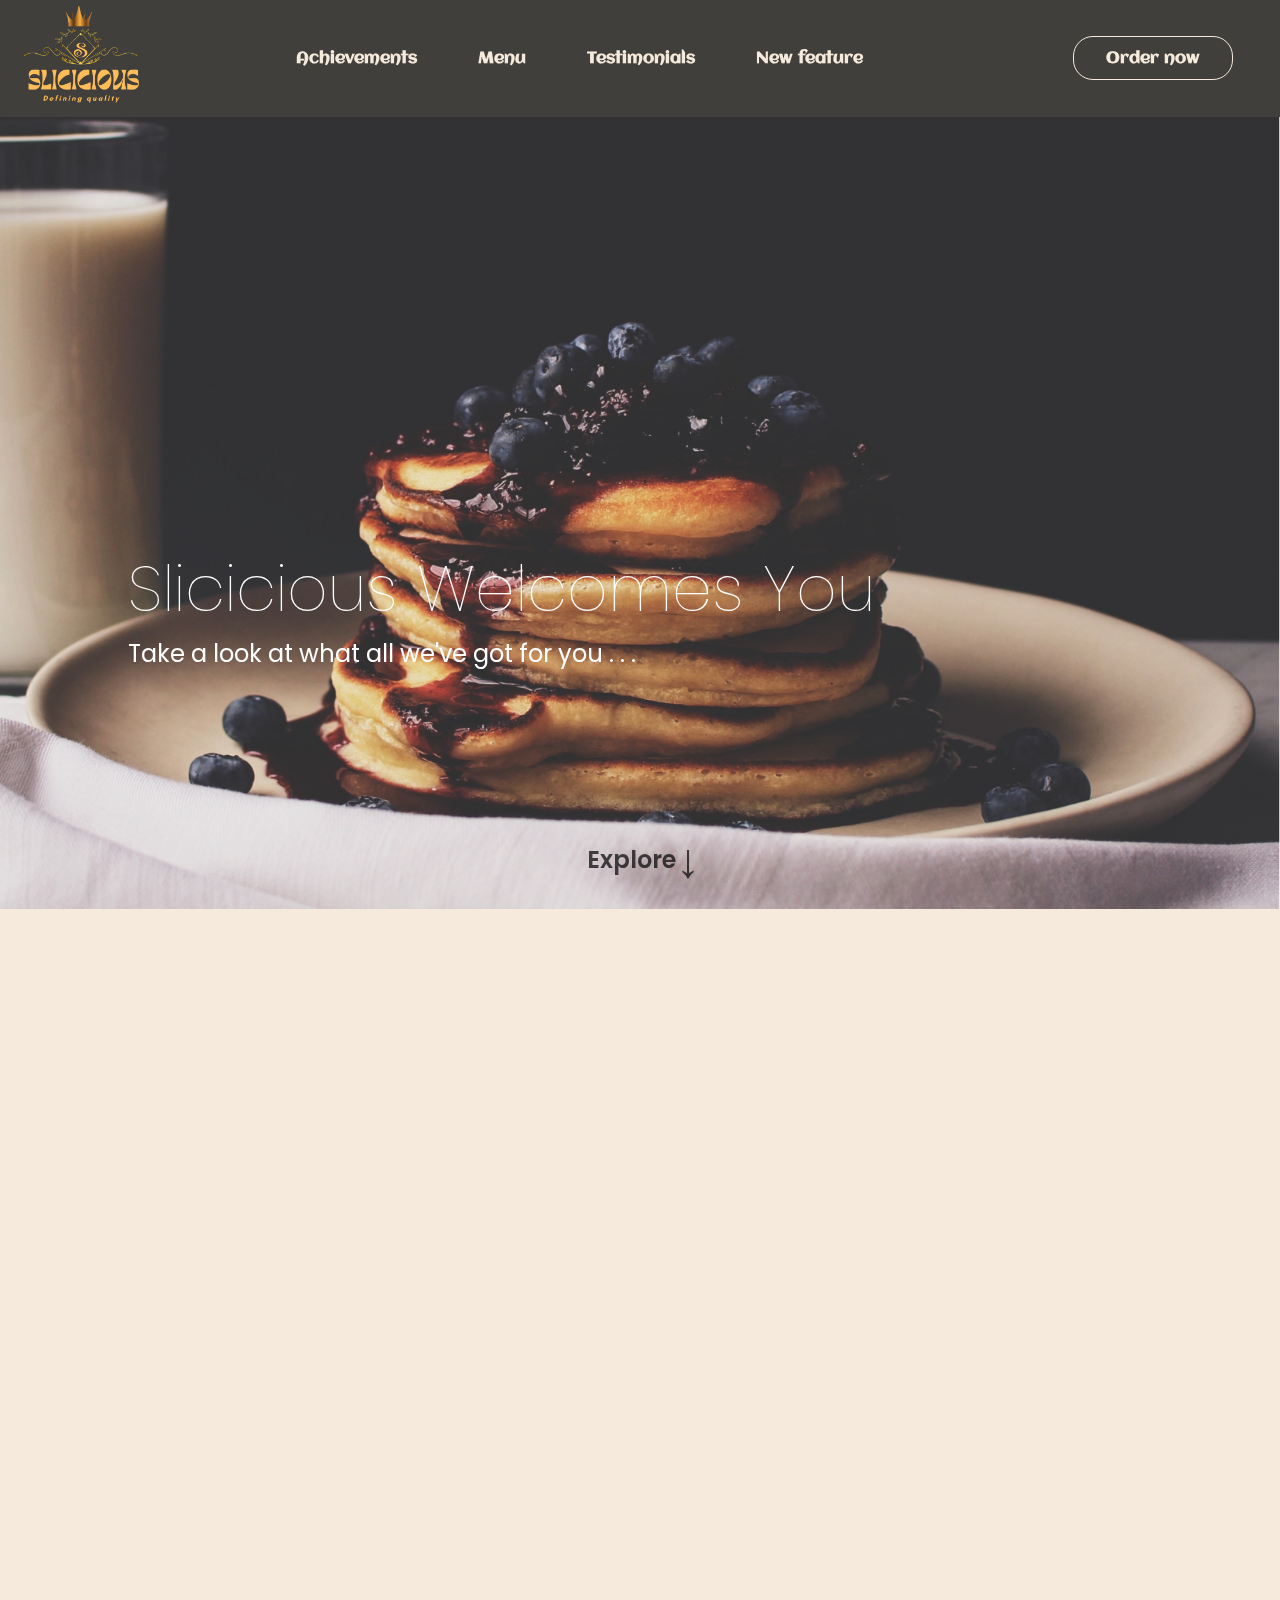
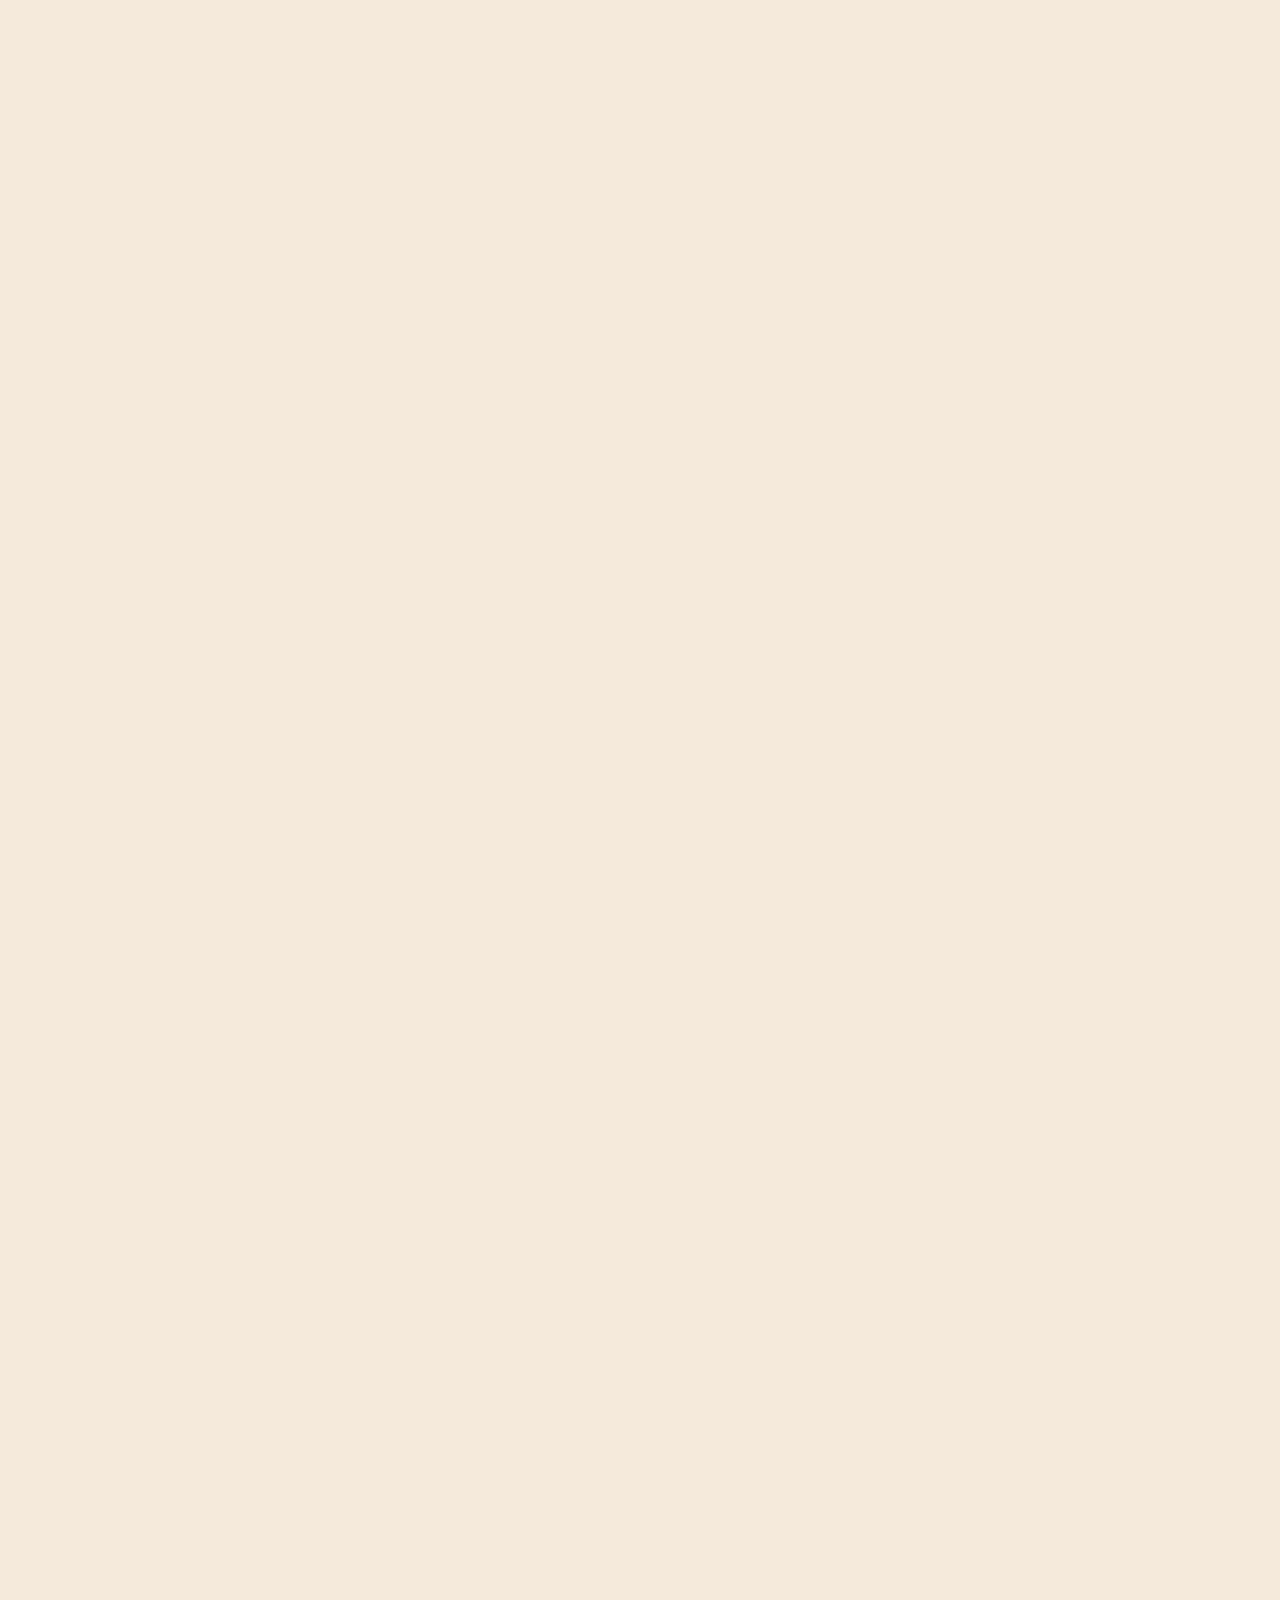
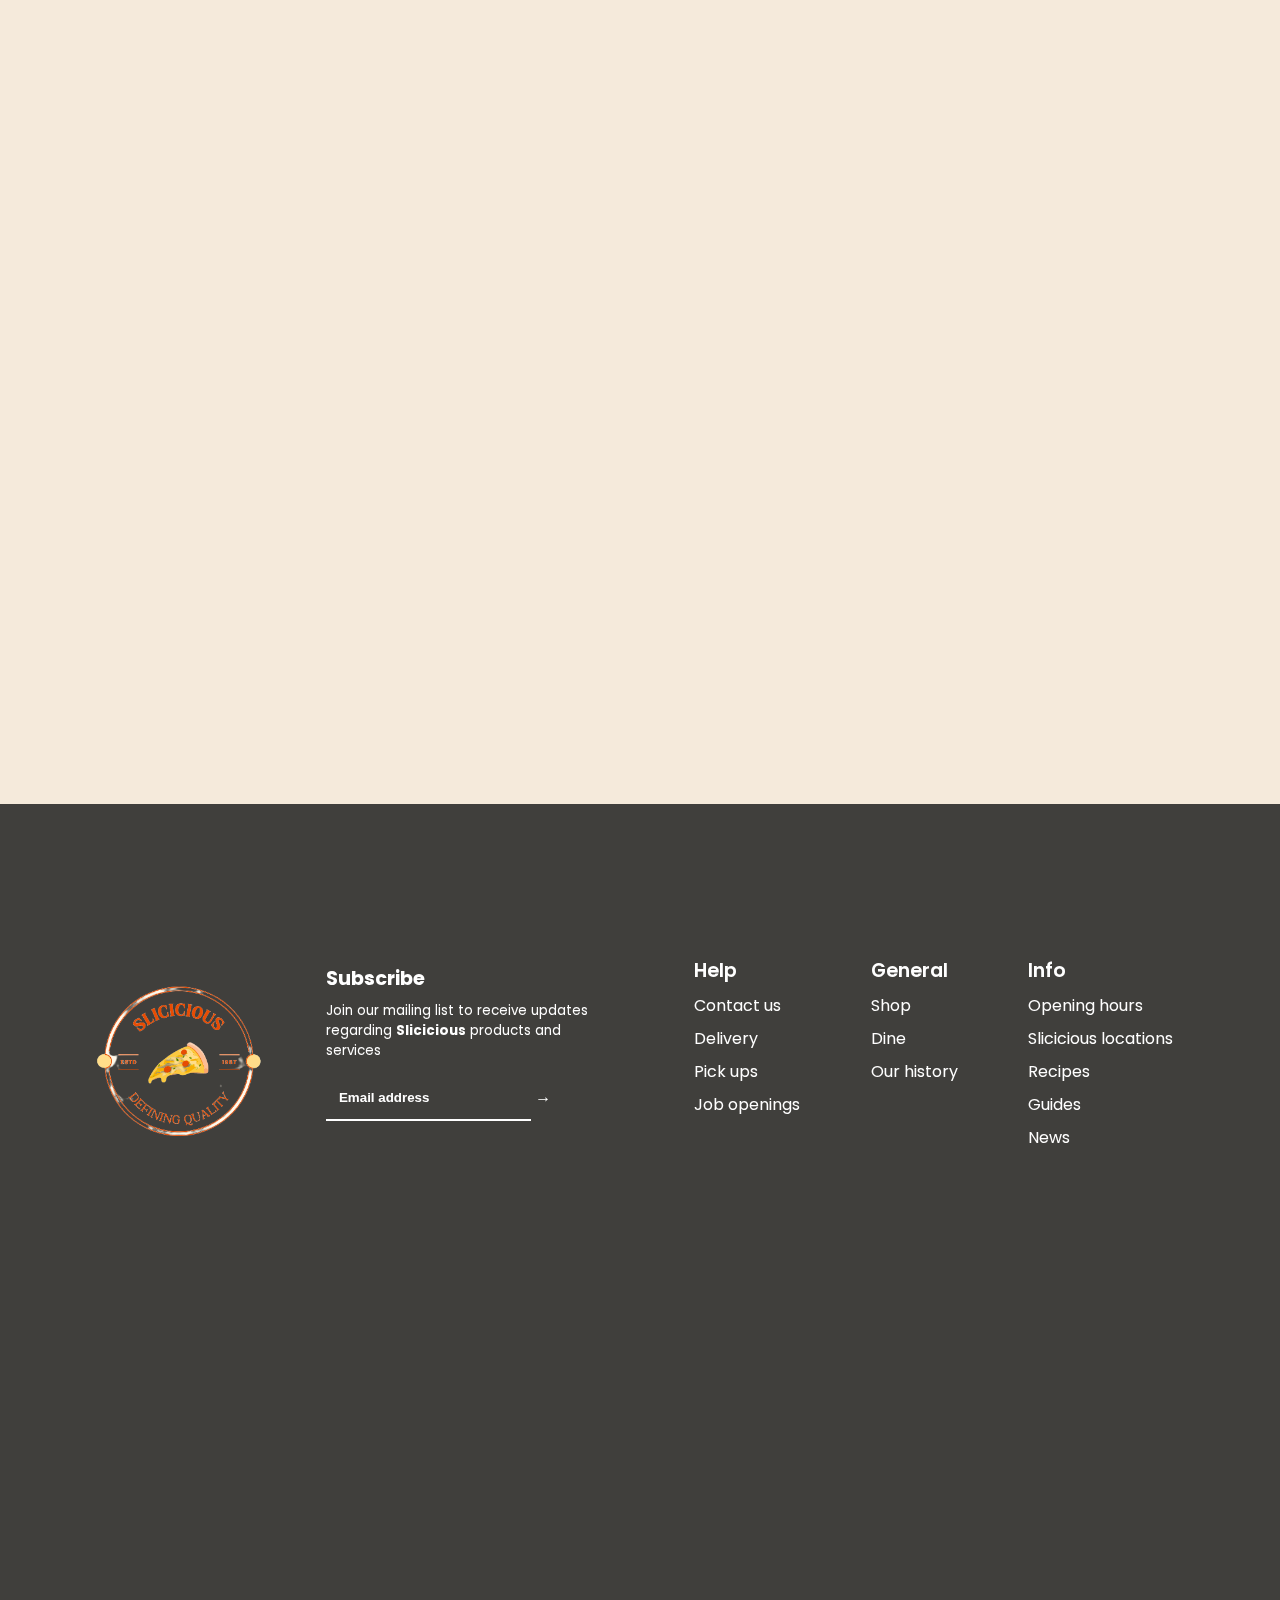
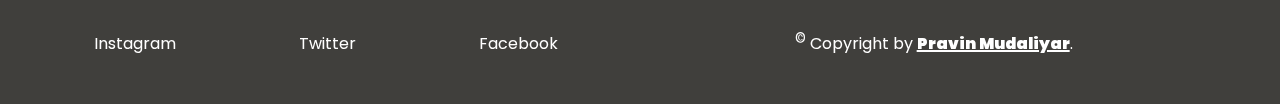
==== commit 585d3b43: "New feature" ====
--- a/index.html
+++ b/index.html
@@ -6,6 +6,7 @@
     <meta http-equiv="X-UA-Compatible" content="IE=edge">
     <meta name="viewport" content="width=device-width, initial-scale=1.0">
     <title>Slicicious</title>
+    <link rel="shortcut icon" href="./img/favicon.ico" type="image/x-icon">
     <link rel="stylesheet" href="./css/util.css">
     <link rel="stylesheet" href="./css/style.css">
     <!-- As module pattern would be just too much for this complete Web Dev course, just create a new JS file for each feature. -->
@@ -31,6 +32,7 @@
                 <li class="nav_item"><a class="nav_link" href="#section--awards">Achievements</a></li>
                 <li class="nav_item"><a class="nav_link" href="#section--menu">Menu</a></li>
                 <li class="nav_item"><a class="nav_link" href="#section--testimonials">Testimonials</a></li>
+                <li class="nav_item"><a class="nav_link" href="#section--testimonials">New feature</a></li>
                 <li class="nav_item active"><a class="btn | btn_modal" href="#">Order now</a></li>
             </ul>
         </nav>
@@ -42,7 +44,7 @@
                 <p class="hero_description">Take a look at what all we've got for you . . .</p>
             </div>
             <div class="explore_more_container">
-                <a href="#">Explore <span class="down_arrow">&darr;</span></a>
+                <a href="./explore.html">Explore <span class="down_arrow">&darr;</span></a>
             </div>
         </section>
         <!-- Funky carousel: -->
@@ -304,7 +306,7 @@
         <div class="footer_extras">
             <ul class="help">
                 <li class="footer_extras_title">Help</li>
-                <li><a href="#">Contact us</a></li>
+                <li><a href="./contact.html">Contact us</a></li>
                 <li><a href="#">Delivery</a </li>
                 <li><a href="#">Pick ups</a></li>
                 <li><a href="#">Job openings</a></li>
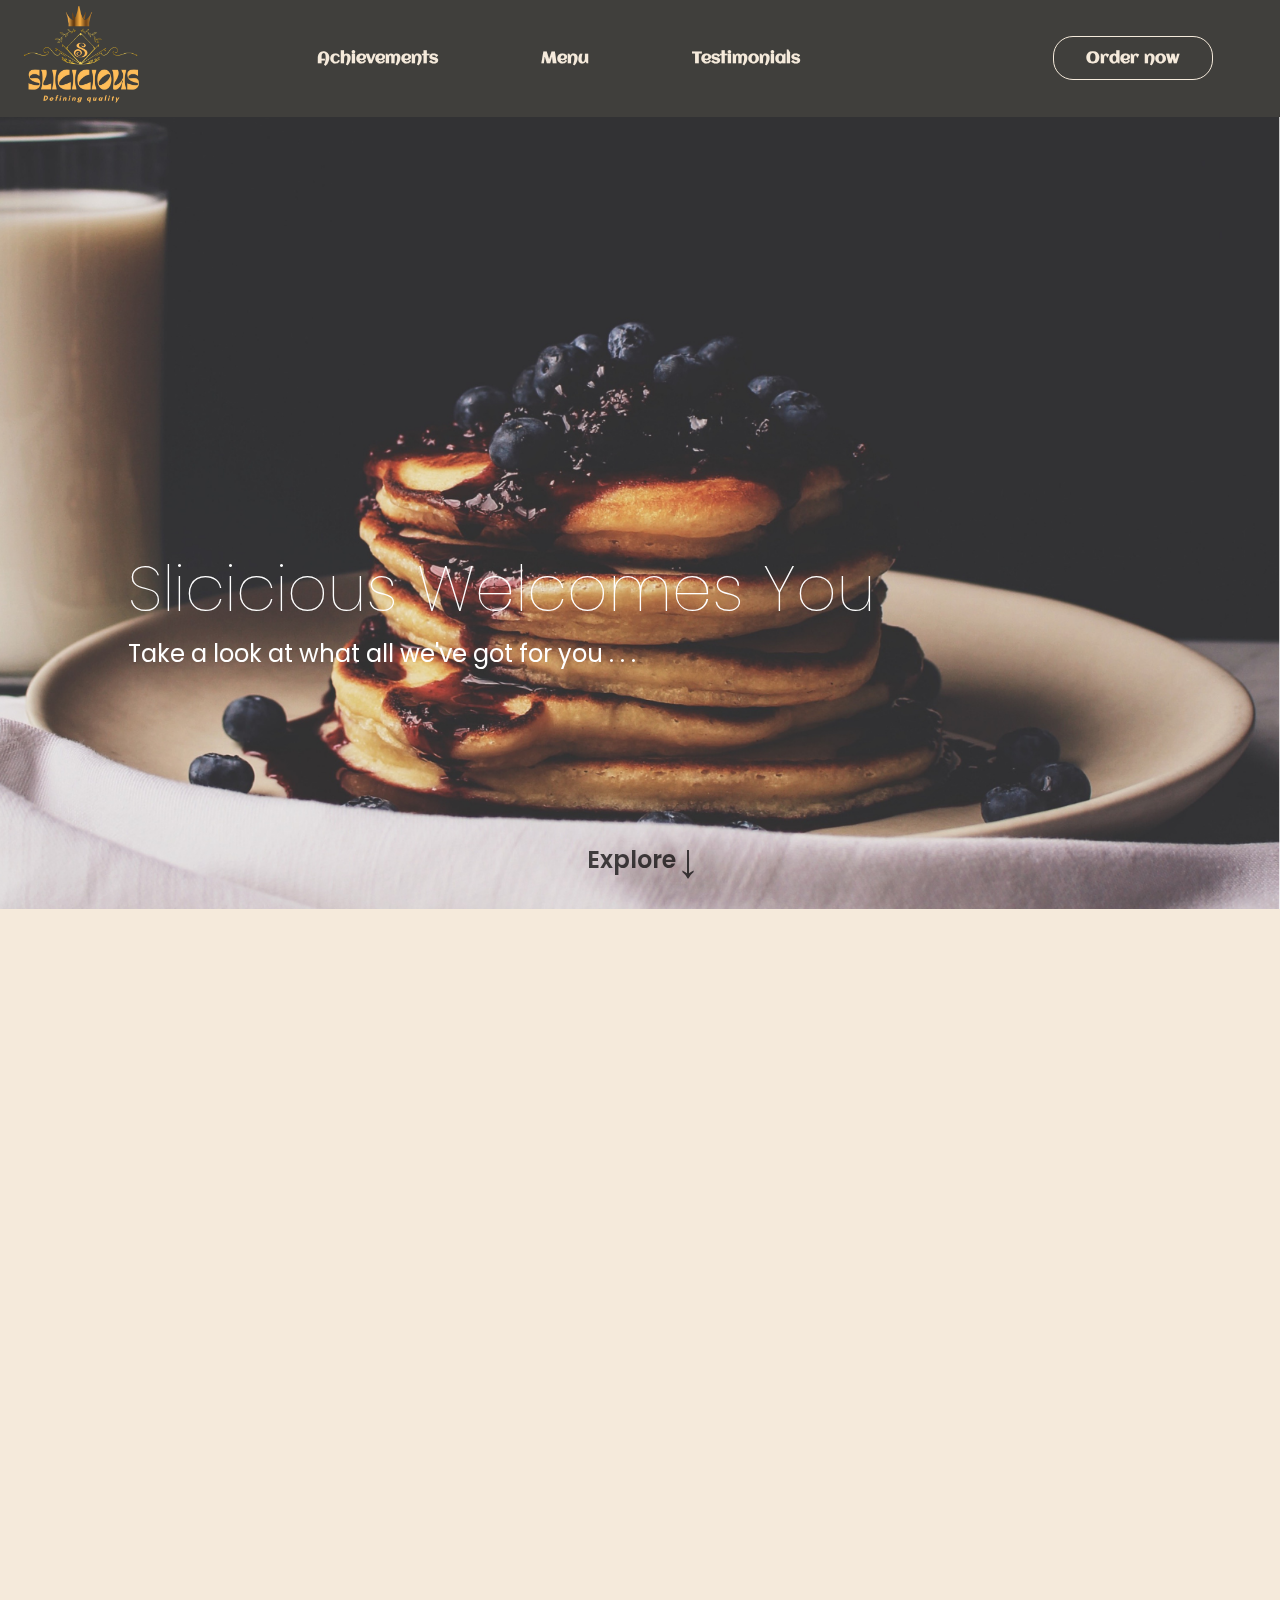
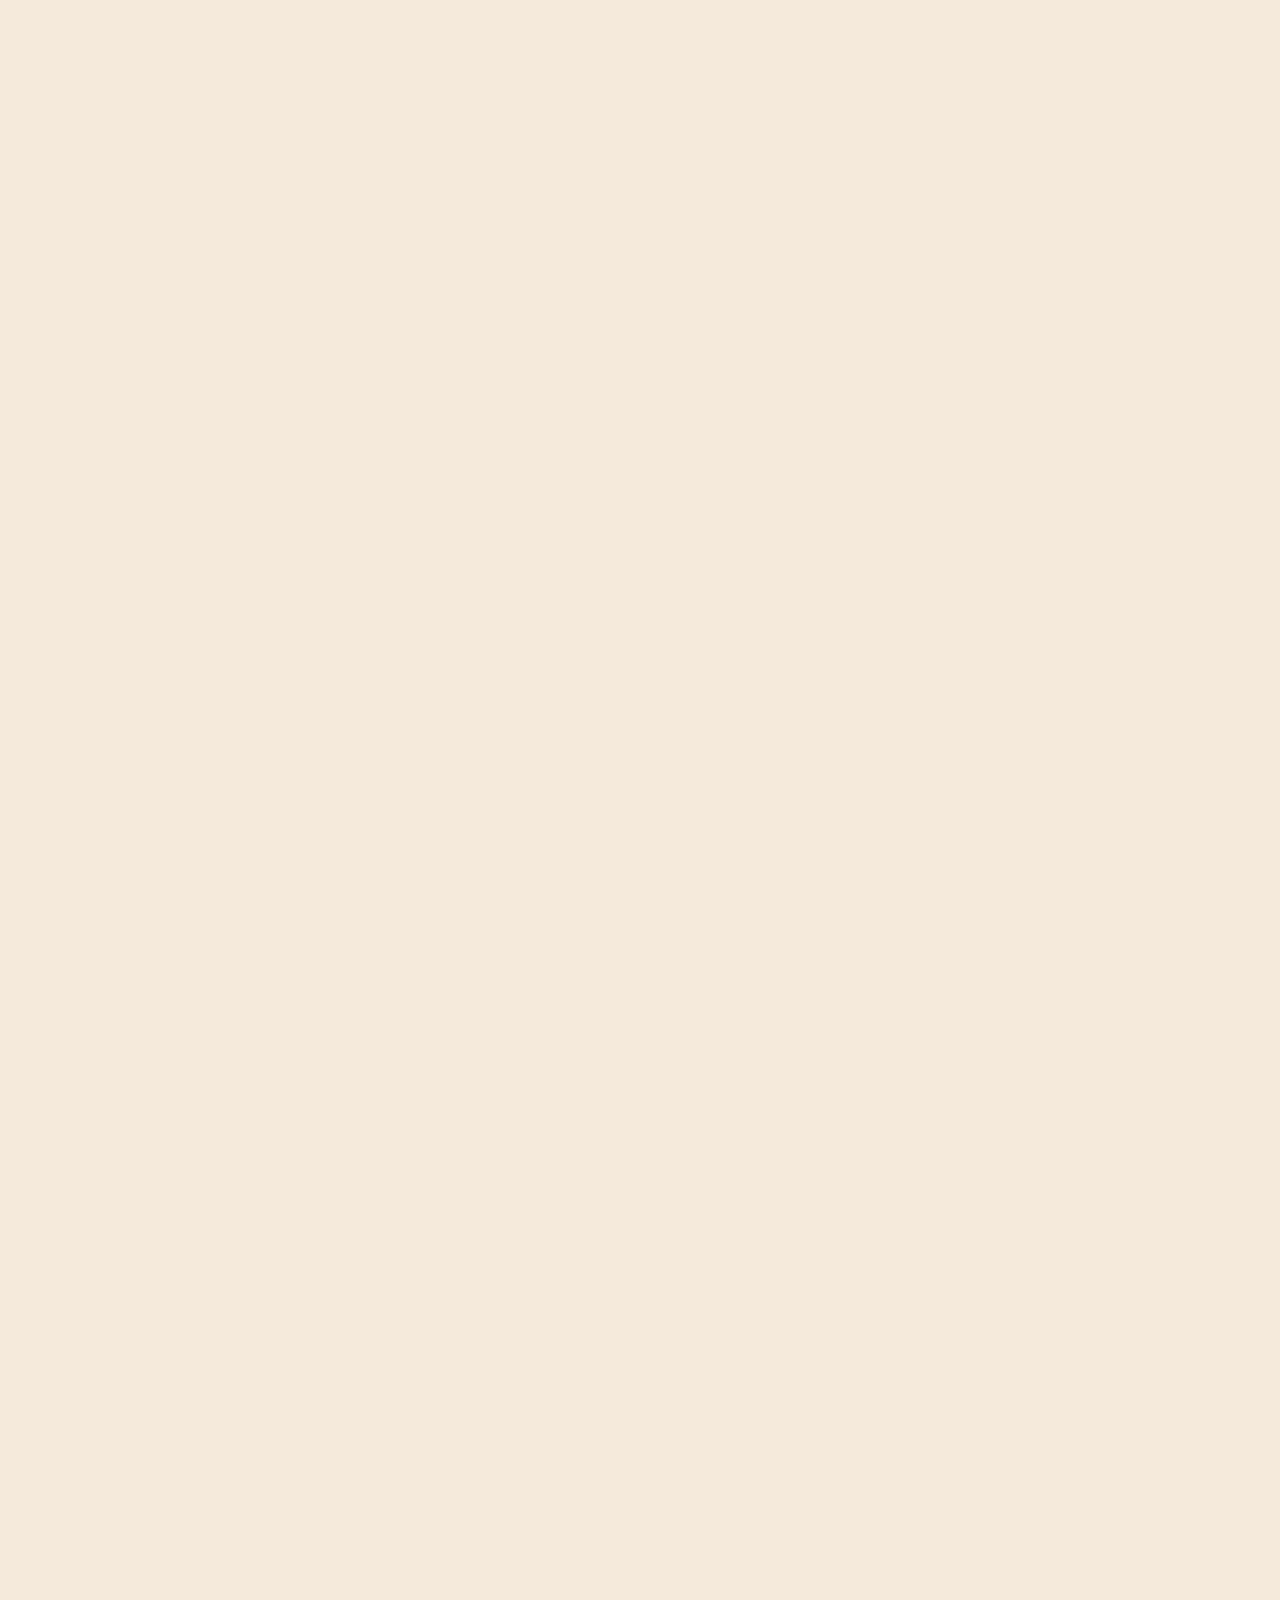
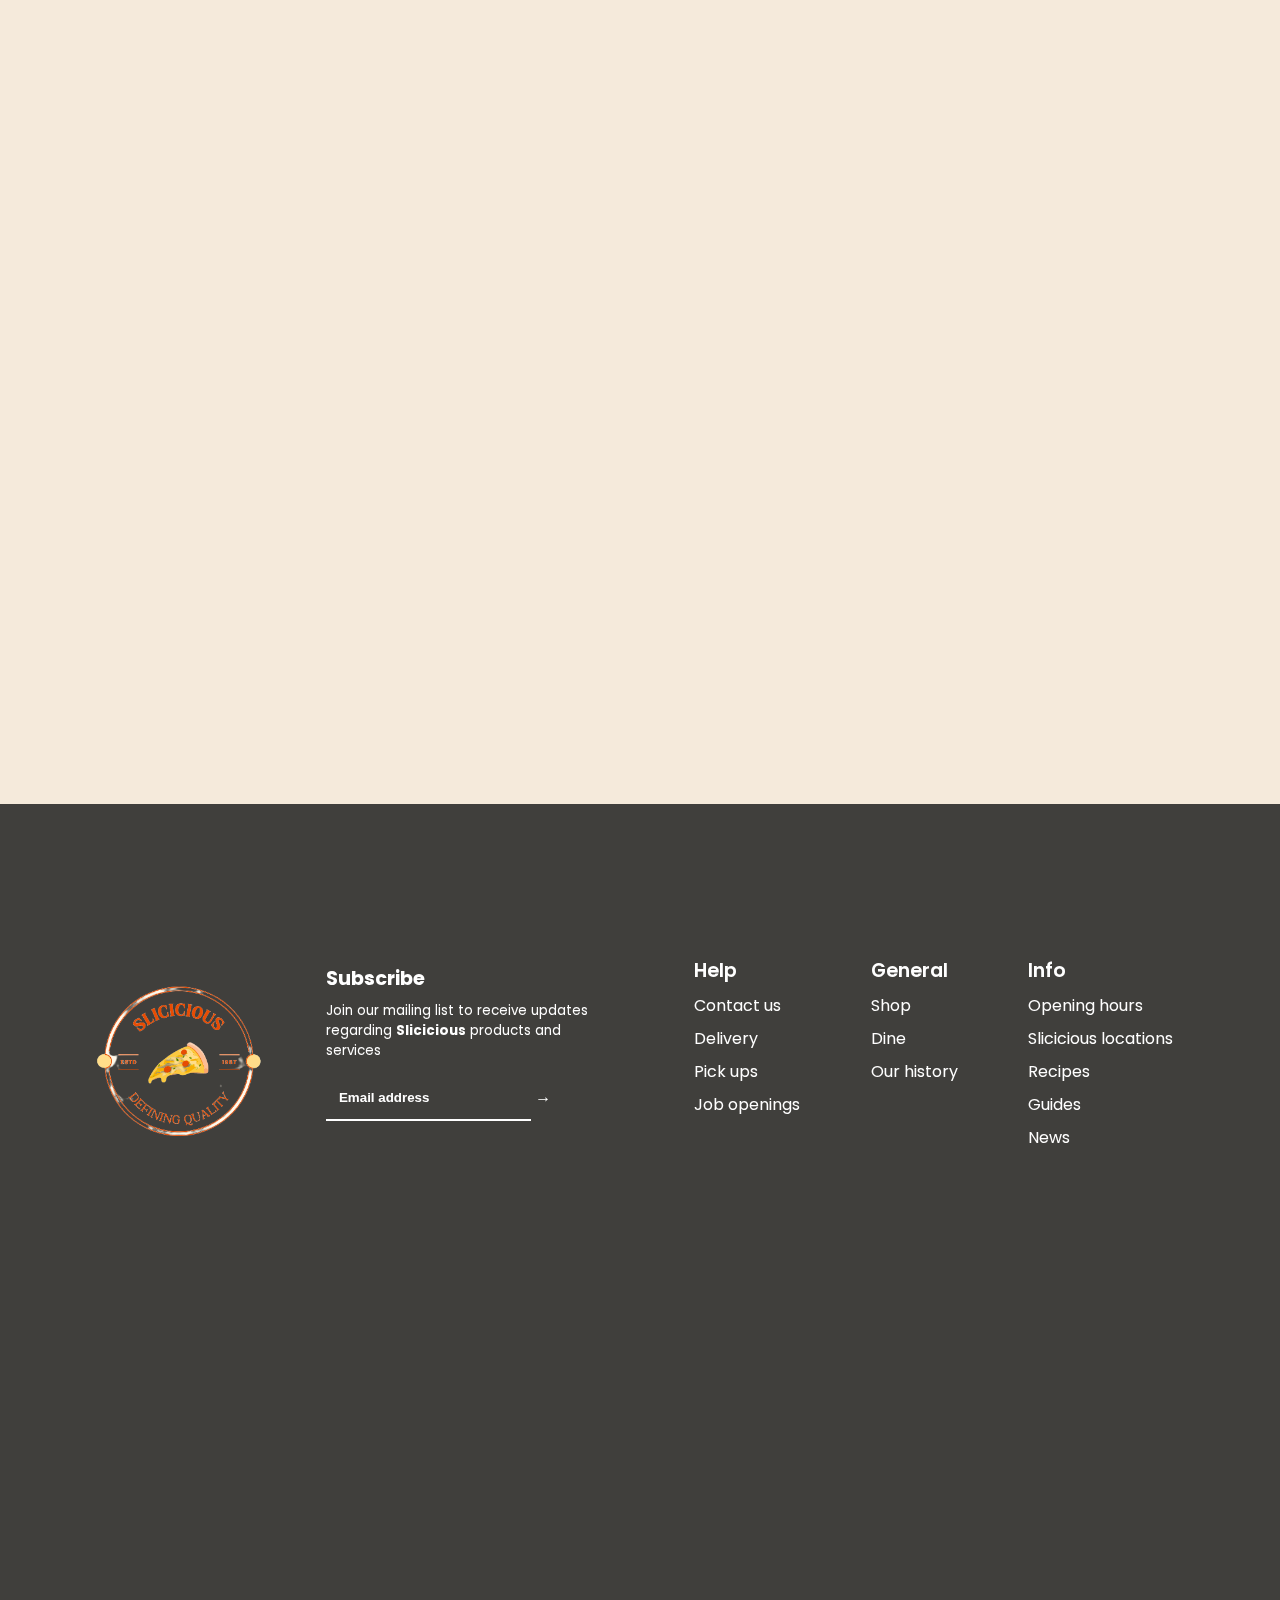
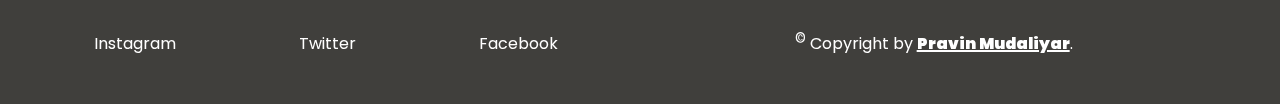
==== commit 24ed1165: "Update" ====
--- a/index.html
+++ b/index.html
@@ -32,7 +32,6 @@
                 <li class="nav_item"><a class="nav_link" href="#section--awards">Achievements</a></li>
                 <li class="nav_item"><a class="nav_link" href="#section--menu">Menu</a></li>
                 <li class="nav_item"><a class="nav_link" href="#section--testimonials">Testimonials</a></li>
-                <li class="nav_item"><a class="nav_link" href="#section--testimonials">New feature</a></li>
                 <li class="nav_item active"><a class="btn | btn_modal" href="#">Order now</a></li>
             </ul>
         </nav>
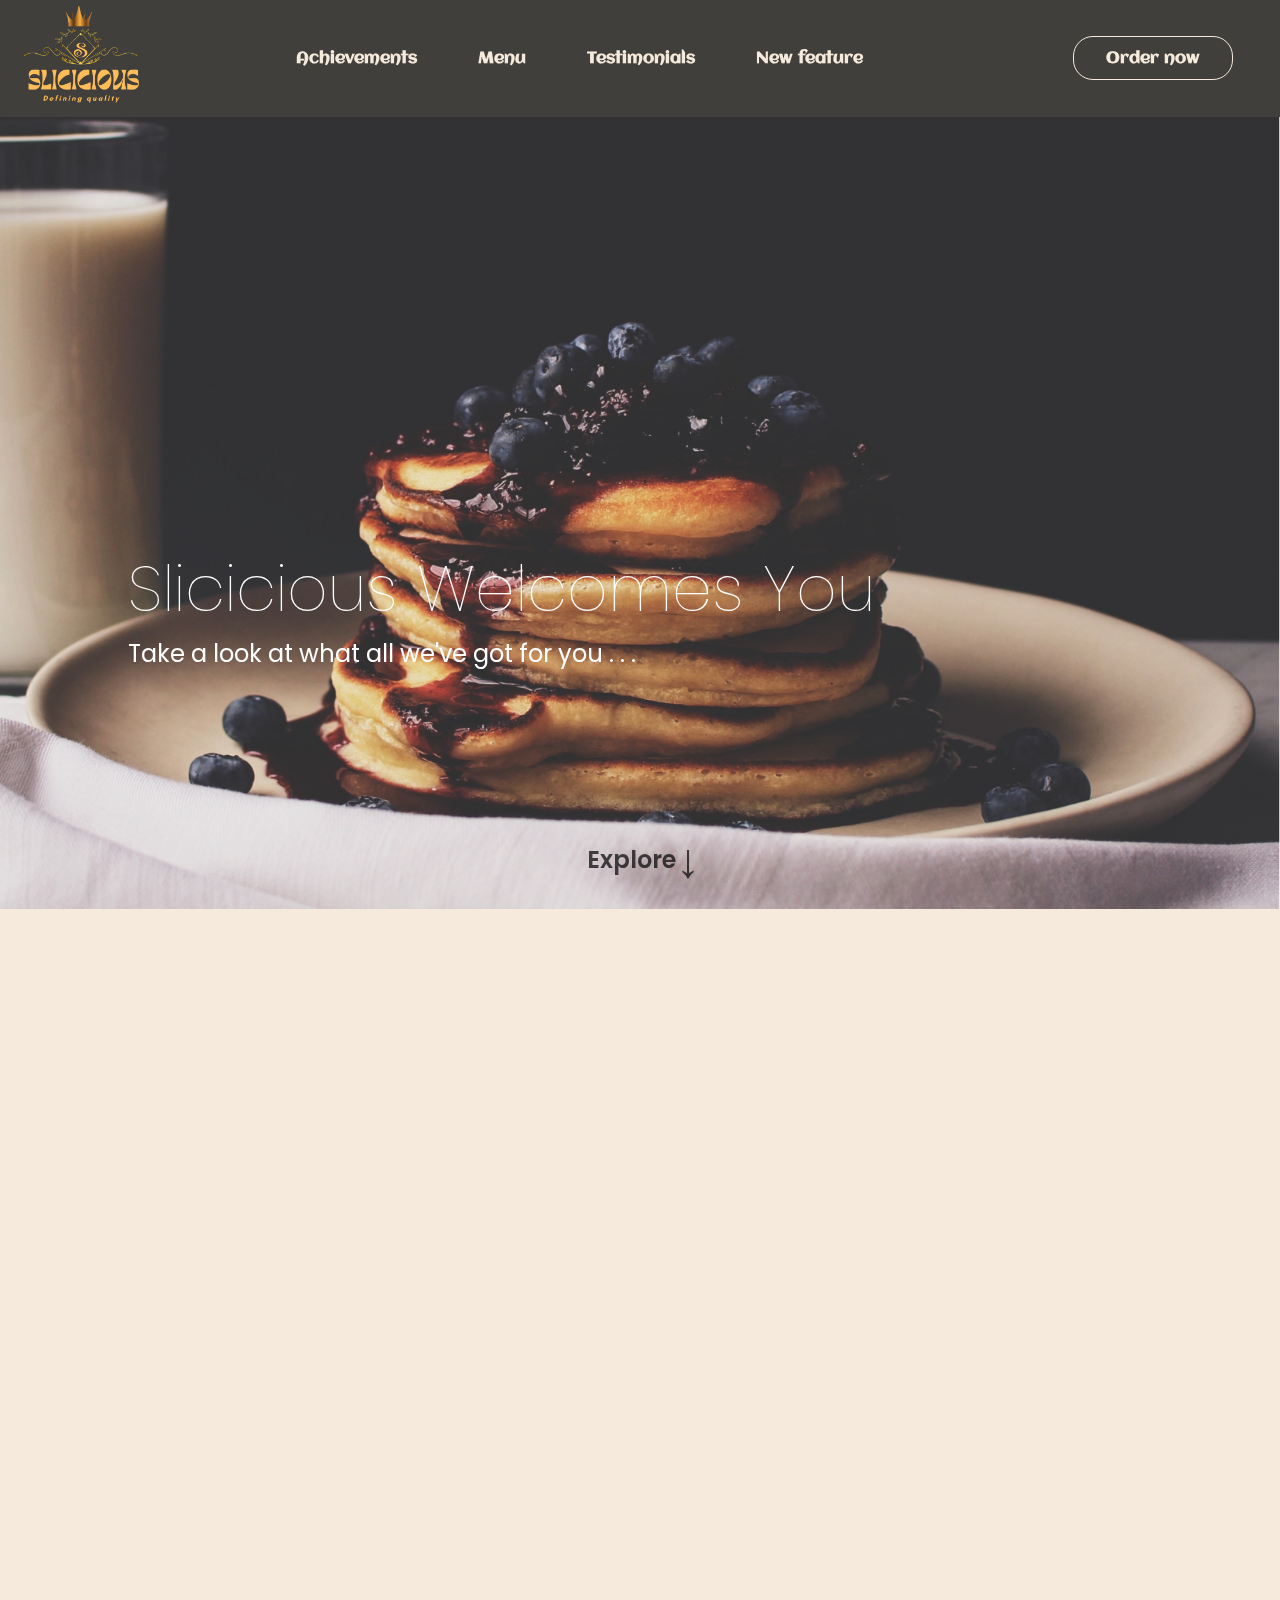
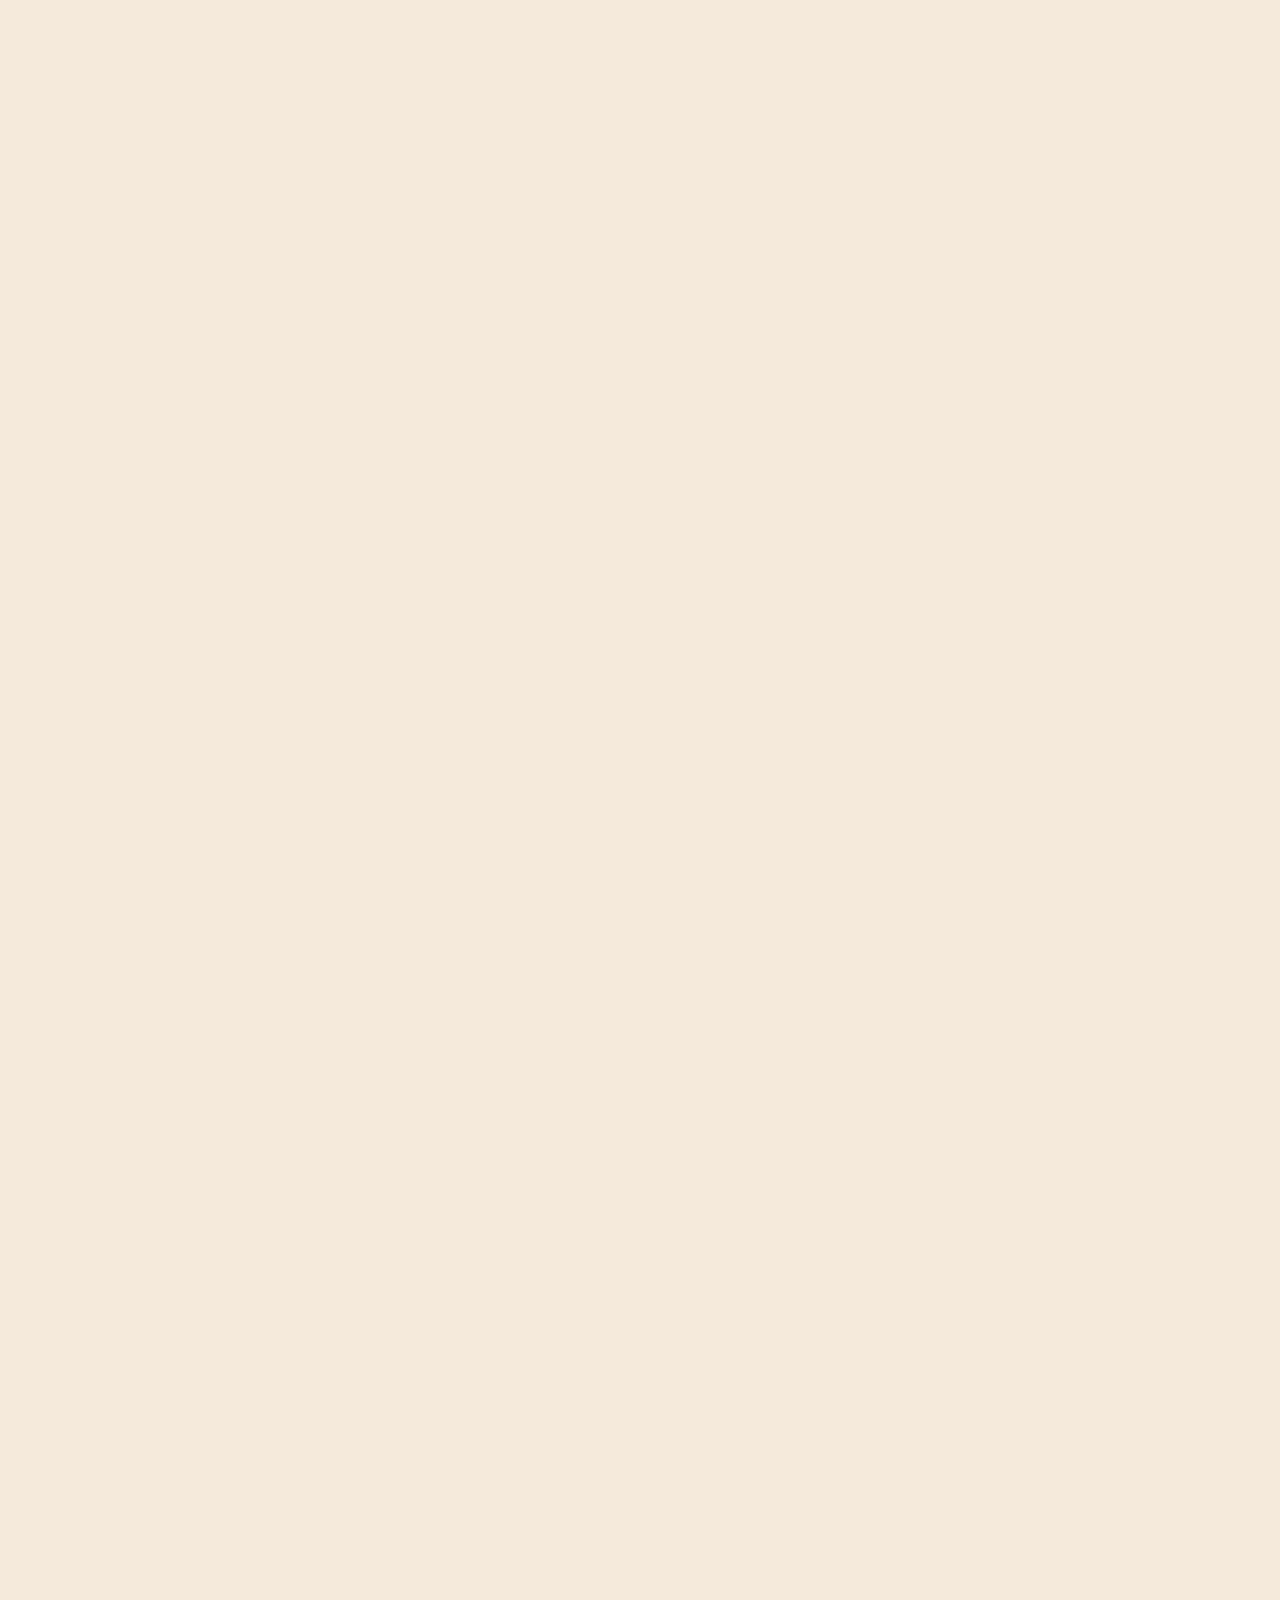
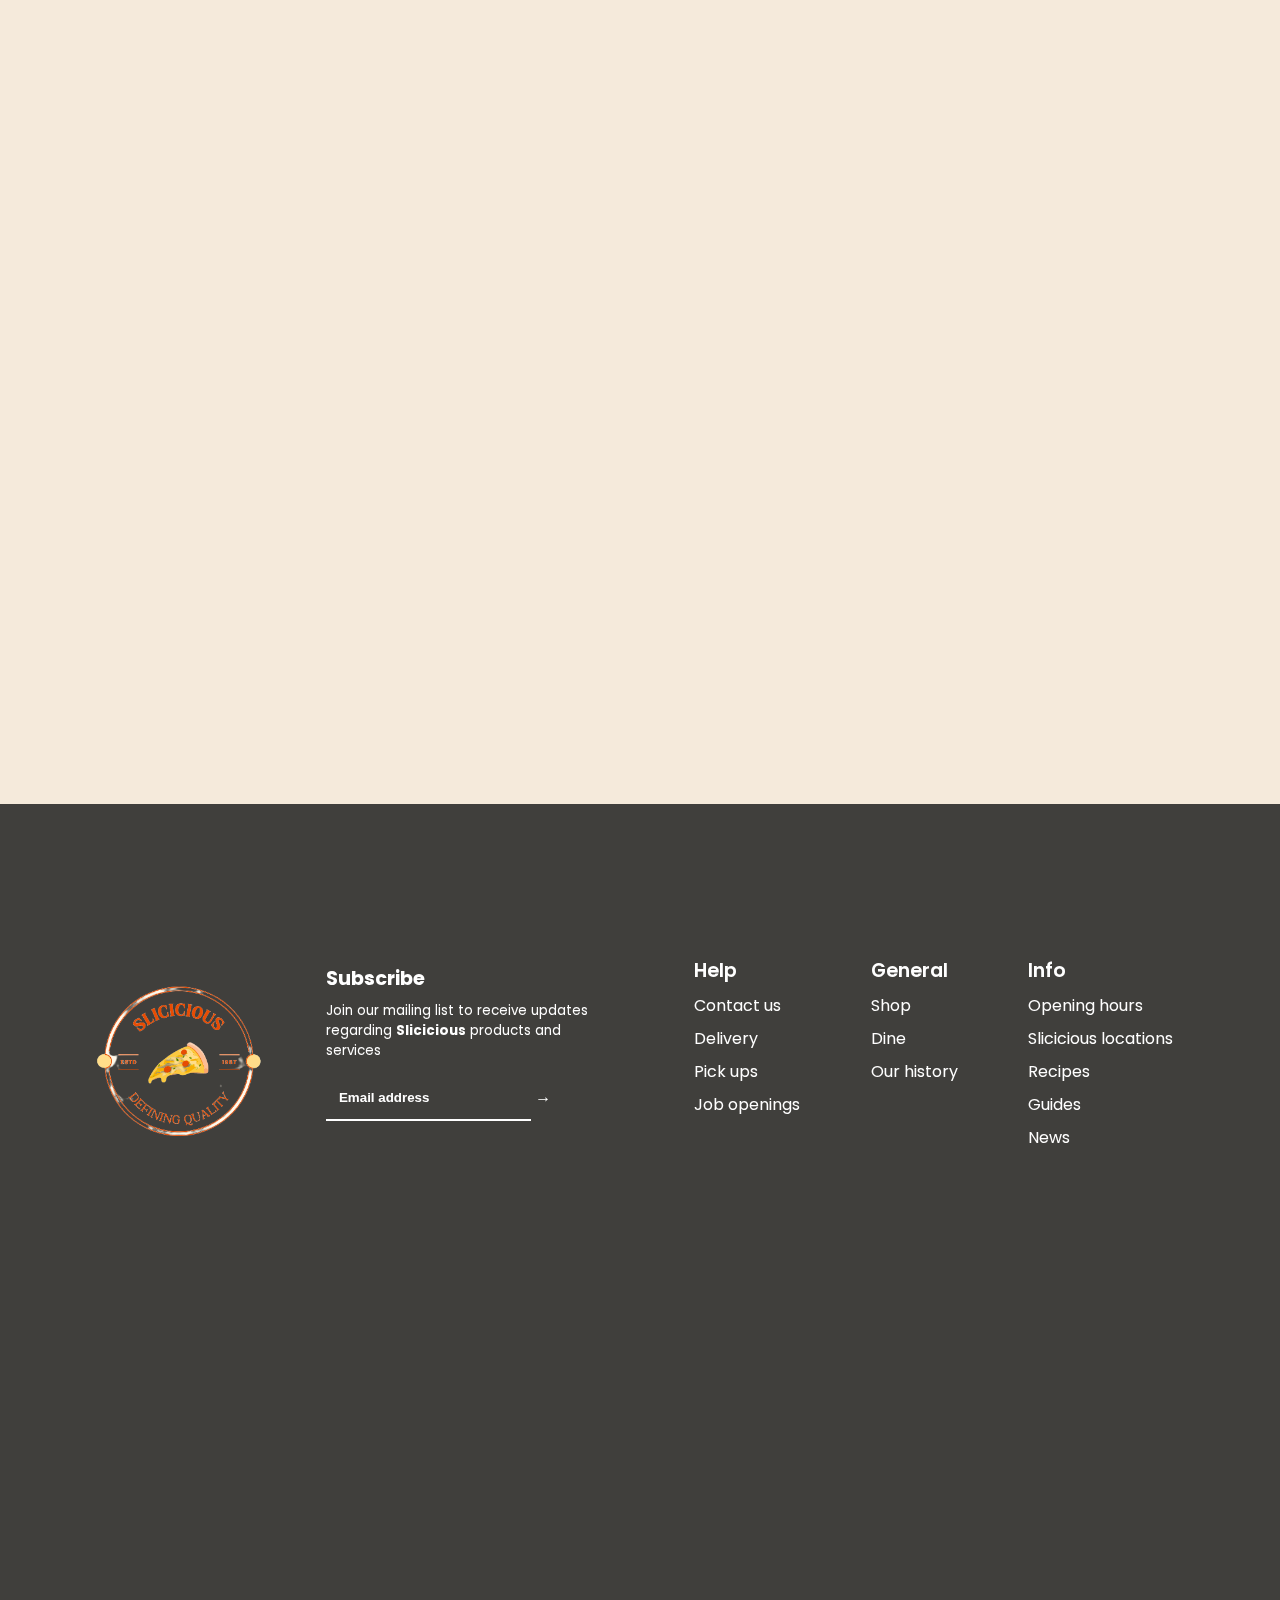
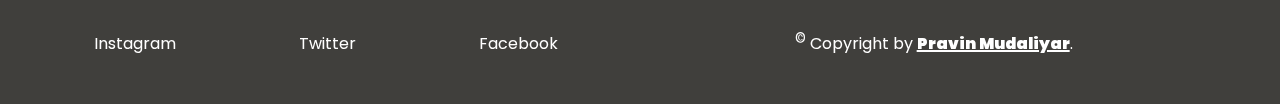
==== commit fc99d640: "New feature added" ====
--- a/index.html
+++ b/index.html
@@ -32,6 +32,7 @@
                 <li class="nav_item"><a class="nav_link" href="#section--awards">Achievements</a></li>
                 <li class="nav_item"><a class="nav_link" href="#section--menu">Menu</a></li>
                 <li class="nav_item"><a class="nav_link" href="#section--testimonials">Testimonials</a></li>
+                <li class="nav_item"><a class="nav_link" href="#section--testimonials">New feature</a></li>
                 <li class="nav_item active"><a class="btn | btn_modal" href="#">Order now</a></li>
             </ul>
         </nav>
